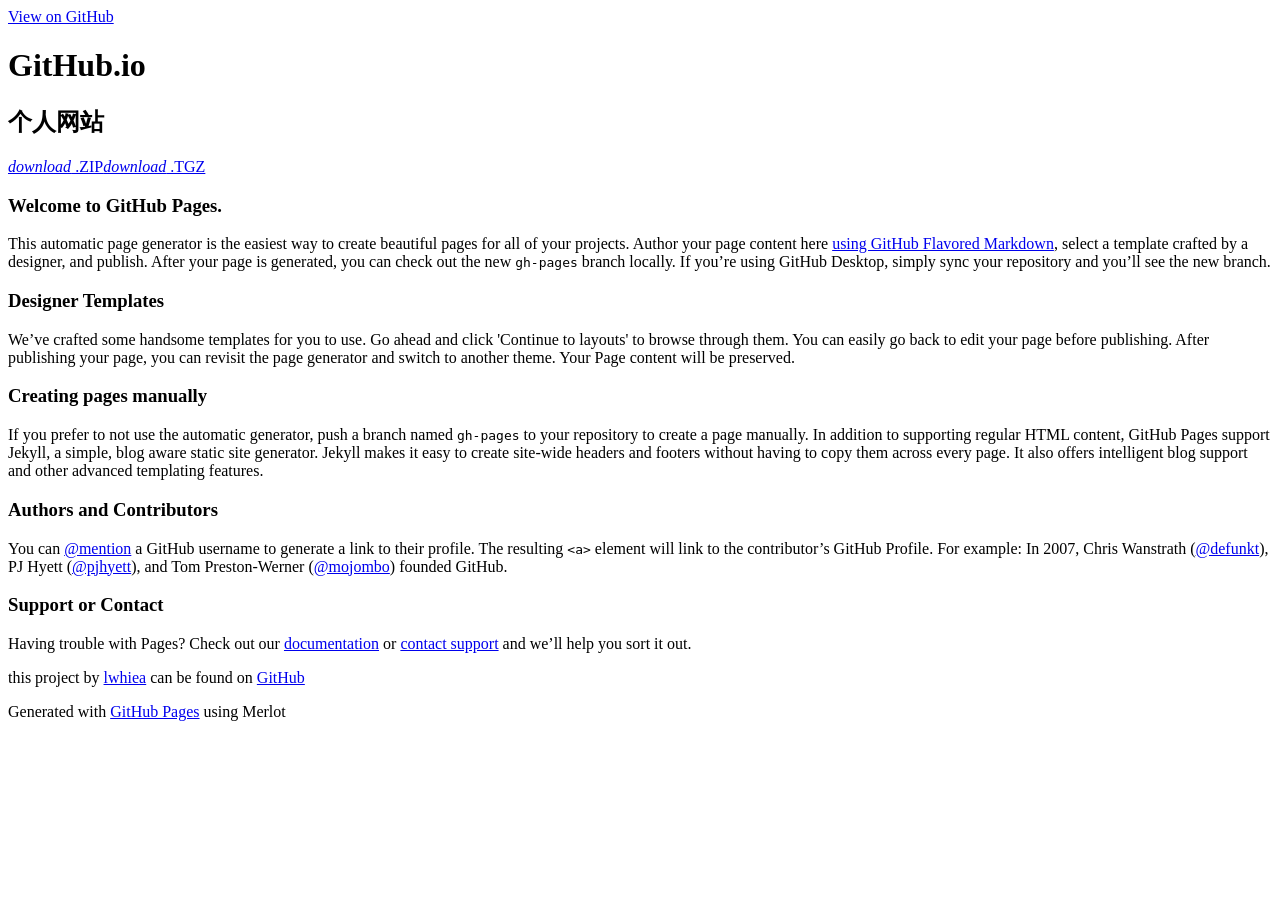
==== index.html @ a9cbf8e1 "Create gh-pages branch via GitHub" ====
<!DOCTYPE html>
<html>
  <head>
    <meta charset='utf-8'>
    <meta http-equiv="X-UA-Compatible" content="chrome=1">
    <meta name="viewport" content="width=640">

    <link rel="stylesheet" href="stylesheets/core.css" media="screen">
    <link rel="stylesheet" href="stylesheets/mobile.css" media="handheld, only screen and (max-device-width:640px)">
    <link rel="stylesheet" href="stylesheets/github-light.css">

    <script type="text/javascript" src="javascripts/modernizr.js"></script>
    <script type="text/javascript" src="https://ajax.googleapis.com/ajax/libs/jquery/1.7.1/jquery.min.js"></script>
    <script type="text/javascript" src="javascripts/headsmart.min.js"></script>
    <script type="text/javascript">
      $(document).ready(function () {
        $('#main_content').headsmart()
      })
    </script>
    <title>GitHub.io by lwhiea</title>
  </head>

  <body>
    <a id="forkme_banner" href="https://github.com/lwhiea/github.io">View on GitHub</a>
    <div class="shell">

      <header>
        <span class="ribbon-outer">
          <span class="ribbon-inner">
            <h1>GitHub.io</h1>
            <h2>个人网站</h2>
          </span>
          <span class="left-tail"></span>
          <span class="right-tail"></span>
        </span>
      </header>

      <section id="downloads">
        <span class="inner">
          <a href="https://github.com/lwhiea/github.io/zipball/master" class="zip"><em>download</em> .ZIP</a><a href="https://github.com/lwhiea/github.io/tarball/master" class="tgz"><em>download</em> .TGZ</a>
        </span>
      </section>


      <span class="banner-fix"></span>


      <section id="main_content">
        <h3>
<a id="welcome-to-github-pages" class="anchor" href="#welcome-to-github-pages" aria-hidden="true"><span aria-hidden="true" class="octicon octicon-link"></span></a>Welcome to GitHub Pages.</h3>

<p>This automatic page generator is the easiest way to create beautiful pages for all of your projects. Author your page content here <a href="https://guides.github.com/features/mastering-markdown/">using GitHub Flavored Markdown</a>, select a template crafted by a designer, and publish. After your page is generated, you can check out the new <code>gh-pages</code> branch locally. If you’re using GitHub Desktop, simply sync your repository and you’ll see the new branch.</p>

<h3>
<a id="designer-templates" class="anchor" href="#designer-templates" aria-hidden="true"><span aria-hidden="true" class="octicon octicon-link"></span></a>Designer Templates</h3>

<p>We’ve crafted some handsome templates for you to use. Go ahead and click 'Continue to layouts' to browse through them. You can easily go back to edit your page before publishing. After publishing your page, you can revisit the page generator and switch to another theme. Your Page content will be preserved.</p>

<h3>
<a id="creating-pages-manually" class="anchor" href="#creating-pages-manually" aria-hidden="true"><span aria-hidden="true" class="octicon octicon-link"></span></a>Creating pages manually</h3>

<p>If you prefer to not use the automatic generator, push a branch named <code>gh-pages</code> to your repository to create a page manually. In addition to supporting regular HTML content, GitHub Pages support Jekyll, a simple, blog aware static site generator. Jekyll makes it easy to create site-wide headers and footers without having to copy them across every page. It also offers intelligent blog support and other advanced templating features.</p>

<h3>
<a id="authors-and-contributors" class="anchor" href="#authors-and-contributors" aria-hidden="true"><span aria-hidden="true" class="octicon octicon-link"></span></a>Authors and Contributors</h3>

<p>You can <a href="https://help.github.com/articles/basic-writing-and-formatting-syntax/#mentioning-users-and-teams" class="user-mention">@mention</a> a GitHub username to generate a link to their profile. The resulting <code>&lt;a&gt;</code> element will link to the contributor’s GitHub Profile. For example: In 2007, Chris Wanstrath (<a href="https://github.com/defunkt" class="user-mention">@defunkt</a>), PJ Hyett (<a href="https://github.com/pjhyett" class="user-mention">@pjhyett</a>), and Tom Preston-Werner (<a href="https://github.com/mojombo" class="user-mention">@mojombo</a>) founded GitHub.</p>

<h3>
<a id="support-or-contact" class="anchor" href="#support-or-contact" aria-hidden="true"><span aria-hidden="true" class="octicon octicon-link"></span></a>Support or Contact</h3>

<p>Having trouble with Pages? Check out our <a href="https://help.github.com/pages">documentation</a> or <a href="https://github.com/contact">contact support</a> and we’ll help you sort it out.</p>
      </section>

      <footer>
        <span class="ribbon-outer">
          <span class="ribbon-inner">
            <p>this project by <a href="https://github.com/lwhiea">lwhiea</a> can be found on <a href="https://github.com/lwhiea/github.io">GitHub</a></p>
          </span>
          <span class="left-tail"></span>
          <span class="right-tail"></span>
        </span>
        <p>Generated with <a href="https://pages.github.com">GitHub Pages</a> using Merlot</p>
        <span class="octocat"></span>
      </footer>

    </div>

    
  </body>
</html>
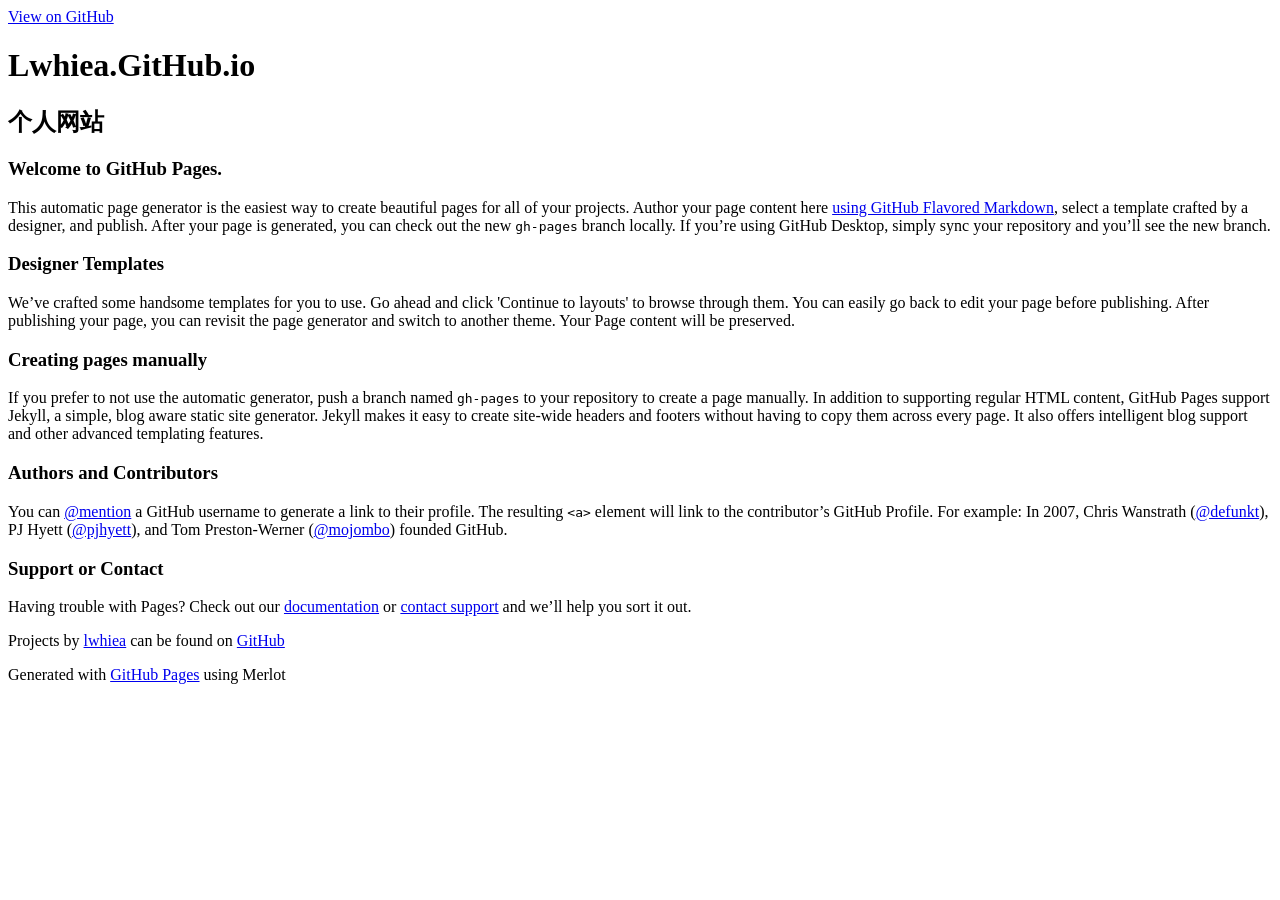
==== commit 49f2ff75: "Replace master branch with page content via GitHub" ====
--- a/index.html
+++ b/index.html
@@ -17,17 +17,17 @@
         $('#main_content').headsmart()
       })
     </script>
-    <title>GitHub.io by lwhiea</title>
+    <title>Lwhiea.GitHub.io by lwhiea</title>
   </head>
 
   <body>
-    <a id="forkme_banner" href="https://github.com/lwhiea/github.io">View on GitHub</a>
+    <a id="forkme_banner" href="https://github.com/lwhiea">View on GitHub</a>
     <div class="shell">
 
       <header>
         <span class="ribbon-outer">
           <span class="ribbon-inner">
-            <h1>GitHub.io</h1>
+            <h1>Lwhiea.GitHub.io</h1>
             <h2>个人网站</h2>
           </span>
           <span class="left-tail"></span>
@@ -35,11 +35,10 @@
         </span>
       </header>
 
-      <section id="downloads">
+      <div id="no-downloads">
         <span class="inner">
-          <a href="https://github.com/lwhiea/github.io/zipball/master" class="zip"><em>download</em> .ZIP</a><a href="https://github.com/lwhiea/github.io/tarball/master" class="tgz"><em>download</em> .TGZ</a>
         </span>
-      </section>
+      </div>
 
 
       <span class="banner-fix"></span>
@@ -75,7 +74,7 @@
       <footer>
         <span class="ribbon-outer">
           <span class="ribbon-inner">
-            <p>this project by <a href="https://github.com/lwhiea">lwhiea</a> can be found on <a href="https://github.com/lwhiea/github.io">GitHub</a></p>
+            <p>Projects by <a href="https://github.com/lwhiea">lwhiea</a> can be found on <a href="https://github.com/lwhiea">GitHub</a></p>
           </span>
           <span class="left-tail"></span>
           <span class="right-tail"></span>
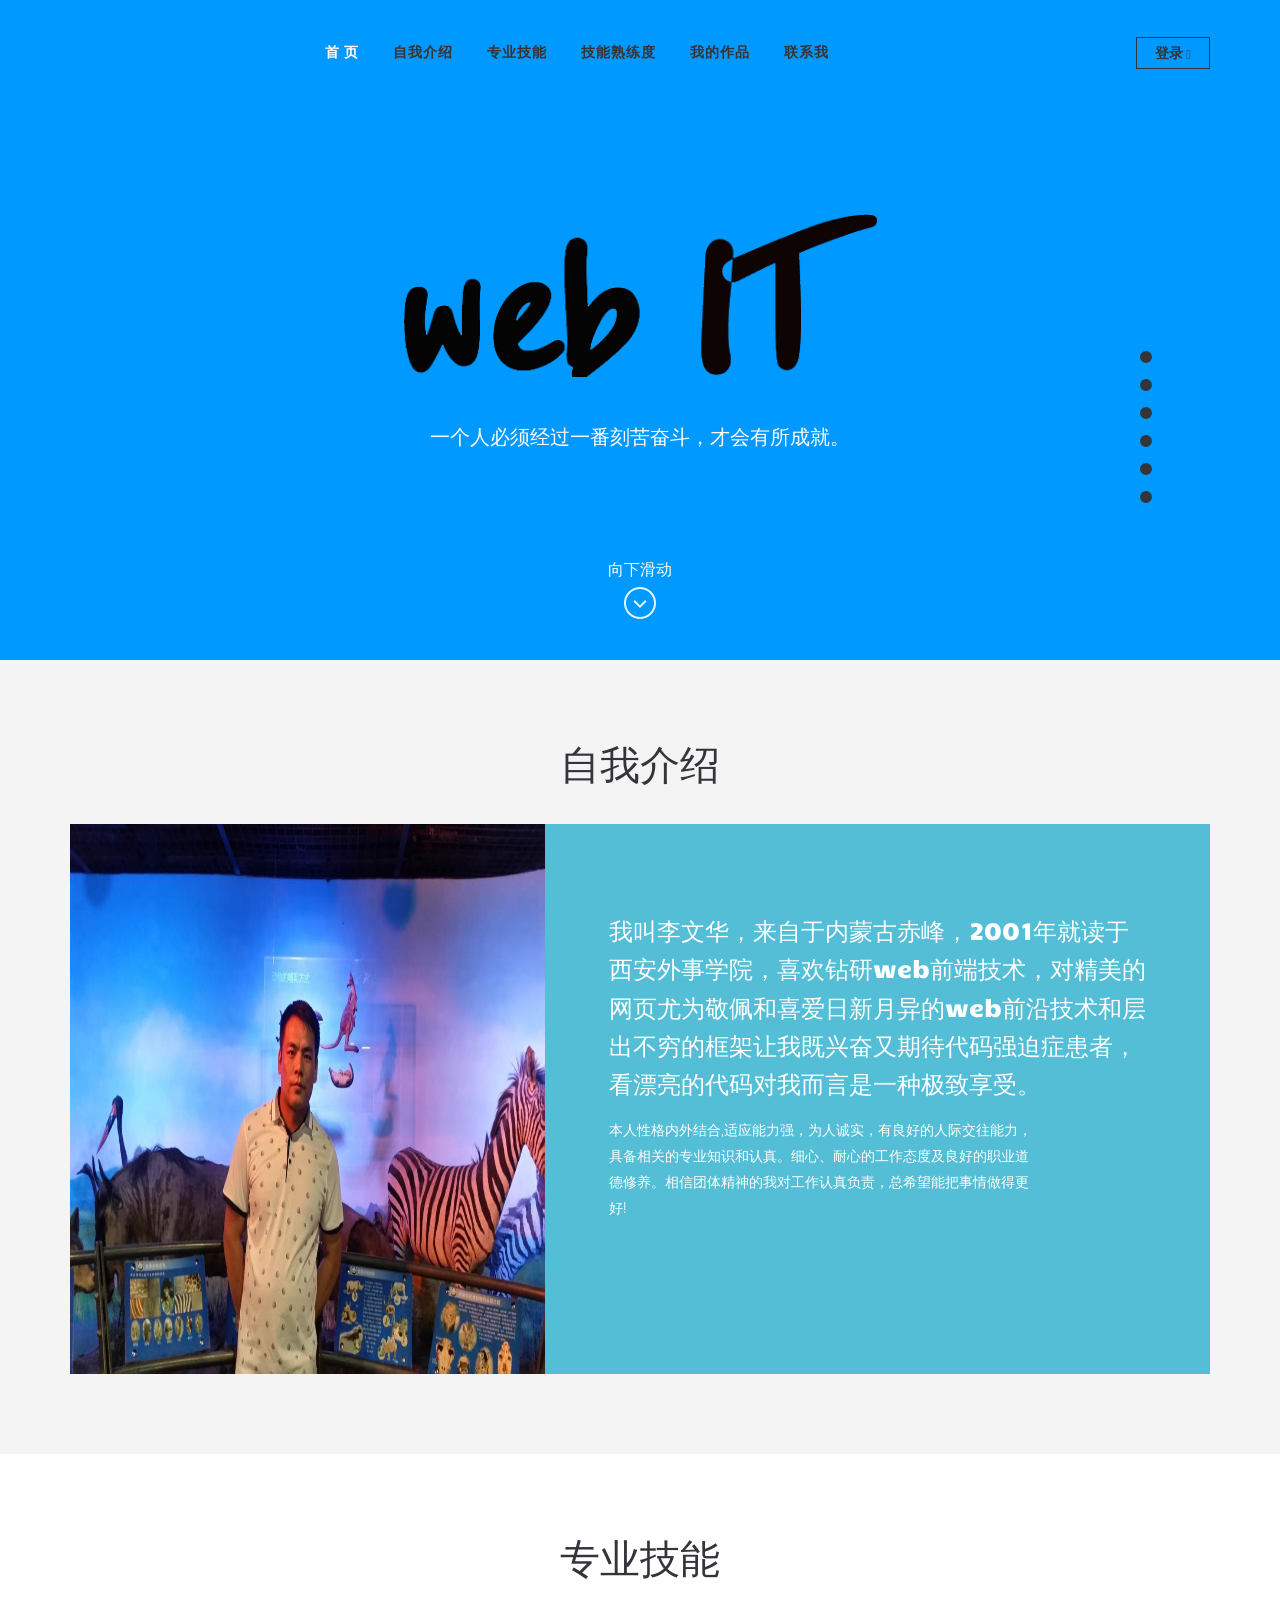
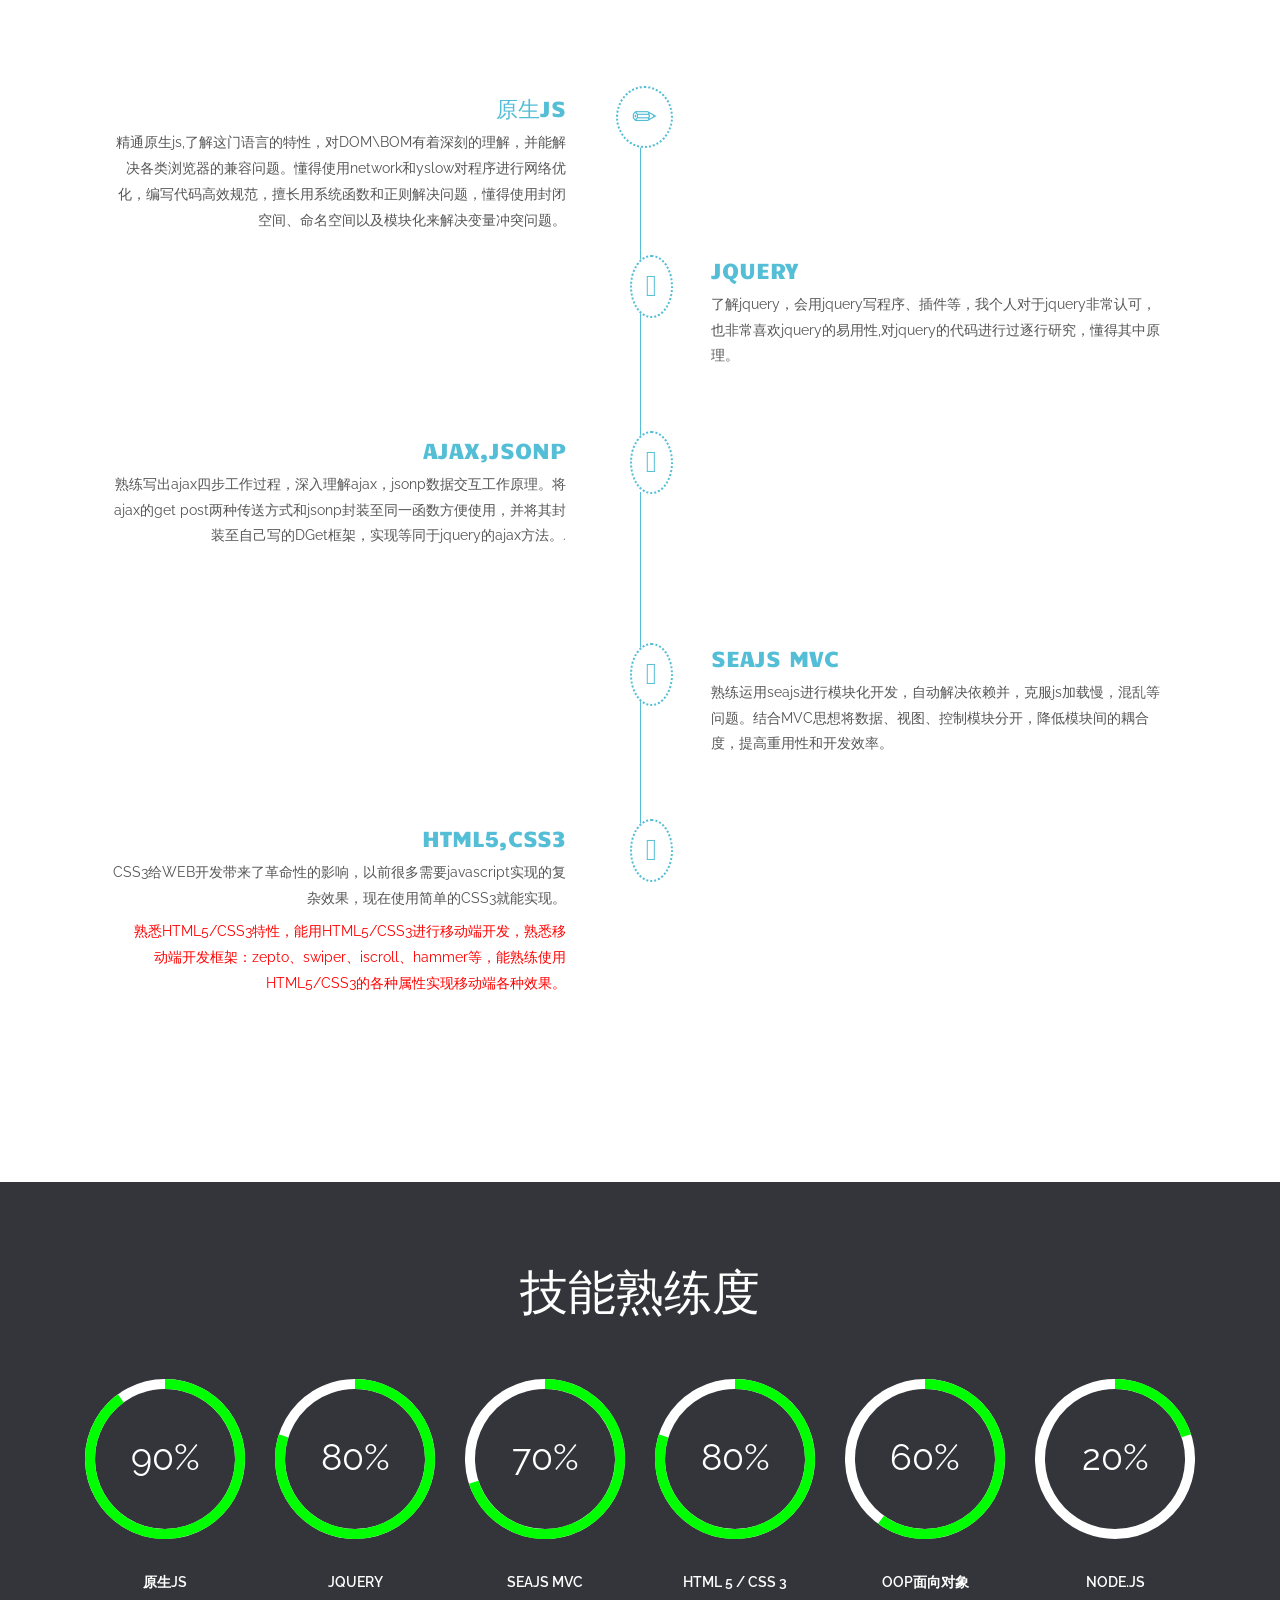
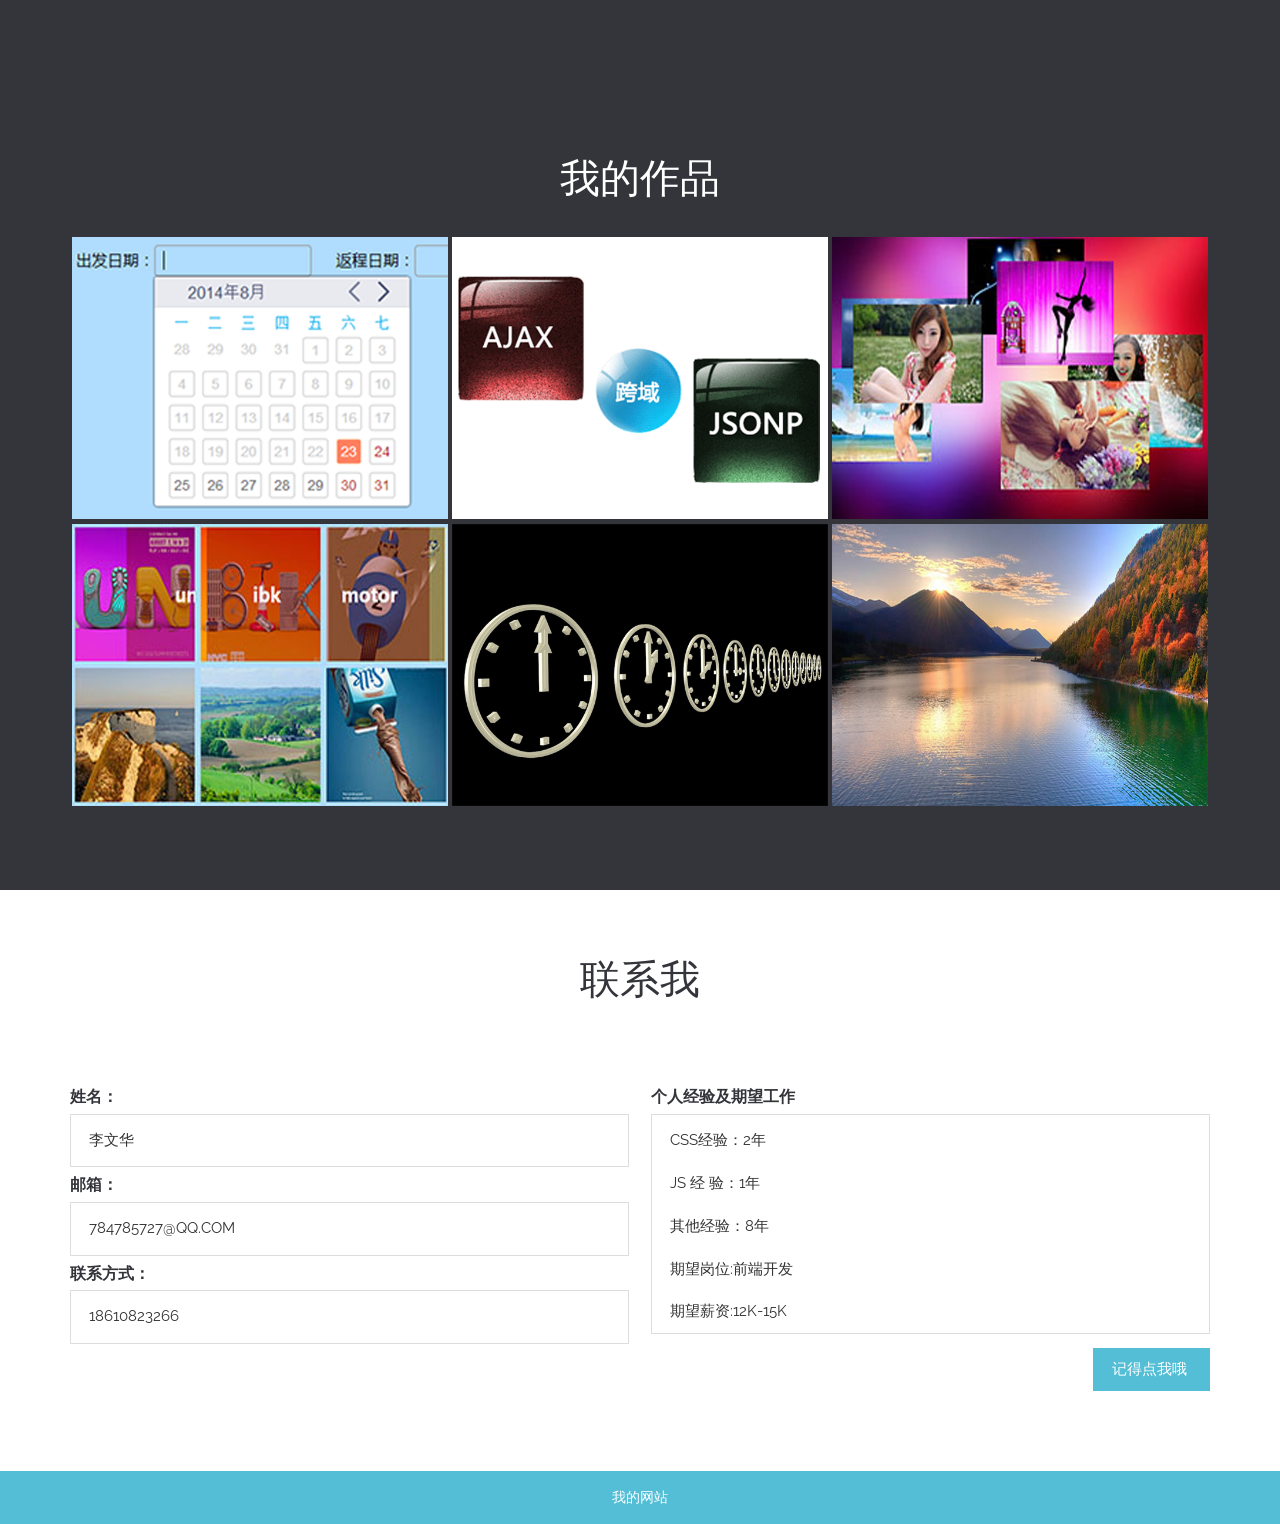
==== commit eac33911: "add ." ====
--- a/index.html
+++ b/index.html
@@ -1,90 +1,354 @@
-<!DOCTYPE html>
+<!DOCTYPE HTML>
 <html>
-  <head>
-    <meta charset='utf-8'>
-    <meta http-equiv="X-UA-Compatible" content="chrome=1">
-    <meta name="viewport" content="width=640">
-
-    <link rel="stylesheet" href="stylesheets/core.css" media="screen">
-    <link rel="stylesheet" href="stylesheets/mobile.css" media="handheld, only screen and (max-device-width:640px)">
-    <link rel="stylesheet" href="stylesheets/github-light.css">
-
-    <script type="text/javascript" src="javascripts/modernizr.js"></script>
-    <script type="text/javascript" src="https://ajax.googleapis.com/ajax/libs/jquery/1.7.1/jquery.min.js"></script>
-    <script type="text/javascript" src="javascripts/headsmart.min.js"></script>
-    <script type="text/javascript">
-      $(document).ready(function () {
-        $('#main_content').headsmart()
-      })
-    </script>
-    <title>Lwhiea.GitHub.io by lwhiea</title>
-  </head>
-
-  <body>
-    <a id="forkme_banner" href="https://github.com/lwhiea">View on GitHub</a>
-    <div class="shell">
-
-      <header>
-        <span class="ribbon-outer">
-          <span class="ribbon-inner">
-            <h1>Lwhiea.GitHub.io</h1>
-            <h2>个人网站</h2>
-          </span>
-          <span class="left-tail"></span>
-          <span class="right-tail"></span>
-        </span>
-      </header>
-
-      <div id="no-downloads">
-        <span class="inner">
-        </span>
-      </div>
-
-
-      <span class="banner-fix"></span>
-
-
-      <section id="main_content">
-        <h3>
-<a id="welcome-to-github-pages" class="anchor" href="#welcome-to-github-pages" aria-hidden="true"><span aria-hidden="true" class="octicon octicon-link"></span></a>Welcome to GitHub Pages.</h3>
-
-<p>This automatic page generator is the easiest way to create beautiful pages for all of your projects. Author your page content here <a href="https://guides.github.com/features/mastering-markdown/">using GitHub Flavored Markdown</a>, select a template crafted by a designer, and publish. After your page is generated, you can check out the new <code>gh-pages</code> branch locally. If you’re using GitHub Desktop, simply sync your repository and you’ll see the new branch.</p>
-
-<h3>
-<a id="designer-templates" class="anchor" href="#designer-templates" aria-hidden="true"><span aria-hidden="true" class="octicon octicon-link"></span></a>Designer Templates</h3>
-
-<p>We’ve crafted some handsome templates for you to use. Go ahead and click 'Continue to layouts' to browse through them. You can easily go back to edit your page before publishing. After publishing your page, you can revisit the page generator and switch to another theme. Your Page content will be preserved.</p>
-
-<h3>
-<a id="creating-pages-manually" class="anchor" href="#creating-pages-manually" aria-hidden="true"><span aria-hidden="true" class="octicon octicon-link"></span></a>Creating pages manually</h3>
-
-<p>If you prefer to not use the automatic generator, push a branch named <code>gh-pages</code> to your repository to create a page manually. In addition to supporting regular HTML content, GitHub Pages support Jekyll, a simple, blog aware static site generator. Jekyll makes it easy to create site-wide headers and footers without having to copy them across every page. It also offers intelligent blog support and other advanced templating features.</p>
-
-<h3>
-<a id="authors-and-contributors" class="anchor" href="#authors-and-contributors" aria-hidden="true"><span aria-hidden="true" class="octicon octicon-link"></span></a>Authors and Contributors</h3>
-
-<p>You can <a href="https://help.github.com/articles/basic-writing-and-formatting-syntax/#mentioning-users-and-teams" class="user-mention">@mention</a> a GitHub username to generate a link to their profile. The resulting <code>&lt;a&gt;</code> element will link to the contributor’s GitHub Profile. For example: In 2007, Chris Wanstrath (<a href="https://github.com/defunkt" class="user-mention">@defunkt</a>), PJ Hyett (<a href="https://github.com/pjhyett" class="user-mention">@pjhyett</a>), and Tom Preston-Werner (<a href="https://github.com/mojombo" class="user-mention">@mojombo</a>) founded GitHub.</p>
-
-<h3>
-<a id="support-or-contact" class="anchor" href="#support-or-contact" aria-hidden="true"><span aria-hidden="true" class="octicon octicon-link"></span></a>Support or Contact</h3>
-
-<p>Having trouble with Pages? Check out our <a href="https://help.github.com/pages">documentation</a> or <a href="https://github.com/contact">contact support</a> and we’ll help you sort it out.</p>
-      </section>
-
-      <footer>
-        <span class="ribbon-outer">
-          <span class="ribbon-inner">
-            <p>Projects by <a href="https://github.com/lwhiea">lwhiea</a> can be found on <a href="https://github.com/lwhiea">GitHub</a></p>
-          </span>
-          <span class="left-tail"></span>
-          <span class="right-tail"></span>
-        </span>
-        <p>Generated with <a href="https://pages.github.com">GitHub Pages</a> using Merlot</p>
-        <span class="octocat"></span>
-      </footer>
-
-    </div>
-
-    
-  </body>
-</html>
+<head>
+<title></title>
+<meta name="viewport" content="width=device-width, initial-scale=1">
+<meta http-equiv="Content-Type" content="text/html; charset=utf-8" />
+<meta name="keywords" content="Personale Responsive web template, Bootstrap Web Templates, Flat Web Templates, Andriod Compatible web template, 
+Smartphone Compatible web template, free webdesigns for Nokia, Samsung, LG, SonyErricsson, Motorola web design" />
+<script type="applijegleryion/x-javascript"> addEventListener("load", function() { setTimeout(hideURLbar, 0); }, false); function hideURLbar(){ window.scrollTo(0,1); } </script>
+<link href="css/bootstrap.css" rel='stylesheet' type='text/css' />
+<!-- Custom Theme files -->
+<link href="css/style.css" rel='stylesheet' type='text/css' />	
+<script src="js/jquery-1.11.1.min.js"></script>
+<!--webfonts-->
+<link href='http://fonts.googleapis.com/css?family=Candal|Raleway:500,600,400' rel='stylesheet' type='text/css'>
+<!--//webfonts-->
+<script type="text/javascript" src="js/move-top.js"></script>
+<script type="text/javascript" src="js/easing.js"></script>
+<!--/script-->
+<script type="text/javascript">
+	jQuery(document).ready(function($) {
+		$(".scroll").click(function(event){		
+			event.preventDefault();
+			$('html,body').animate({scrollTop:$(this.hash).offset().top},900);
+		});
+	});
+</script>
+</head>
+<body>
+<!--start-home-->
+			<ul class="side_nav">
+					<li><a class="active scroll" href="#home"></a></li>
+					<li><a class="scroll" href="#about"></a></li>
+					<li><a class="scroll" href="#experience"></a></li>
+					<li><a class="scroll" href="#skill"></a></li>
+					<li><a class="scroll" href="#port"></a></li>
+					<li><a class="scroll" href="#contact"></a></li>
+			</ul>
+		<div class="banner" id="home">
+			<div class="header-top">
+				<div class="container">	
+					<!--top-nav-->
+					<span class="menu"> </span>
+					<div class="top-menu">
+						<nav>
+							<ul class="cl-effect-16">
+								<li><a class="active scroll" href="#home" data-hover="首 页">首 页</a></li>
+								<li><a class="scroll" href="#about" data-hover="自我介绍">自我介绍</a></li>
+								<li><a class="scroll" href="#experience" data-hover="专业技能">专业技能</a></li>
+								<li><a class="scroll" href="#skill" data-hover="技能熟练度">技能熟练度</a></li>
+								<li><a class="scroll" href="#port" data-hover="我的作品">我的作品</a></li>
+								<li><a class="scroll" href="#contact" data-hover="联系我">联系我</a></li>
+								<div class="clearfix"></div>
+							</ul>
+						</nav>		
+					</div>
+					<div class="login-pop">
+						<div id="loginpop"><a href="#" id="loginButton"><span>登录 <i class="arrow glyphicon glyphicon-chevron-right"></i></span></a>
+								<div id="loginBox">                
+									<form id="loginForm">
+											<fieldset id="body">
+												<fieldset>
+													  <label for="email">邮箱</label>
+													  <input type="text" name="email" id="email">
+												</fieldset>
+												<fieldset>
+														<label for="password">密码</label>
+														<input type="password" name="password" id="password">
+												 </fieldset>
+												<input type="submit" id="login" value="登录">
+												<label for="checkbox"><input type="checkbox" id="checkbox"> <i>记住密码</i></label>
+											</fieldset>
+										<span><a href="#">忘记你的密码了吗？</a></span>
+								 </form>
+							</div>
+					    </div>
+					</div><script src="js/menu_jquery.js"></script>
+
+				<!-- script-for-menu -->
+								<script>
+									$("span.menu").click(function(){
+										$(".top-menu ul").slideToggle("slow" , function(){
+										});
+									});
+								</script>
+								<!-- script-for-menu -->
+
+				 <div class="clearfix"></div>
+			<!-- script-for-menu -->
+		    </div>
+		  </div>
+		<!--banner-->	
+		<div class="container">	
+		      <!-- script-for-menu -->	  	 
+				  <div class="banner-info">	
+						 <div class="logo">
+							  <a href="index.html"><h1><img src="images/logoa.png"></h1></a>
+						  </div>
+						<p class="fonts">  一个人必须经过一番刻苦奋斗，才会有所成就。</p>
+						<div class="scroll-down">
+						 <h4>向下滑动</h4>
+							<a class="downarrow scroll" href="#about"><span></span></a>
+						</div>
+				  </div>
+			</div>
+		</div>
+	<!--about-->
+	<div class="about" id="about">
+	   <div class="container">
+	   <h3 class="tittle">自我介绍</h3>
+	      <div class="col-md-5 ab-grid pic">
+		  <img src="images/my1.jpg" alt=" " title="ab">
+		  </div>
+		  <div class="col-md-7 ab-grid text">
+          <br>
+		    <h4>我叫李文华，来自于内蒙古赤峰，2001年就读于西安外事学院，喜欢钻研web前端技术，对精美的网页尤为敬佩和喜爱日新月异的web前沿技术和层出不穷的框架让我既兴奋又期待代码强迫症患者，看漂亮的代码对我而言是一种极致享受。</h4>
+            
+			<p>本人性格内外结合,适应能力强，为人诚实，有良好的人际交往能力，具备相关的专业知识和认真。细心、耐心的工作态度及良好的职业道德修养。相信团体精神的我对工作认真负责，总希望能把事情做得更好!</p>
+			
+		  </div>
+		  <div class="clearfix"> </div>
+	   </div>
+    </div>	   
+	<!--//about-->
+	<!--experience-starts-->
+	<div class="experience" id="experience">
+		<div class="container">
+				<h3 class="tittle four">专业技能</h3>
+				<div class="experience-main">
+					<span class="devide-line"></span>
+					<div class="experience-left">
+						<span class="glyphicon glyphicon-pencil" aria-hidden="true" ></span>
+						<h4>原生JS</h4>
+						<p>精通原生js,了解这门语言的特性，对DOM\BOM有着深刻的理解，并能解决各类浏览器的兼容问题。懂得使用network和yslow对程序进行网络优化，编写代码高效规范，擅长用系统函数和正则解决问题，懂得使用封闭空间、命名空间以及模块化来解决变量冲突问题。</p>
+					</div>
+					<div class="experience-left-snd">
+						<span class="glyphicon glyphicon-briefcase" aria-hidden="true"></span>
+					</div>
+					<div class="experience-right-snd">
+						<h4>JQUERY</h4>
+						<p>了解jquery，会用jquery写程序、插件等，我个人对于jquery非常认可，也非常喜欢jquery的易用性,对jquery的代码进行过逐行研究，懂得其中原理。</p>
+					</div>
+					<div class="experience-left-trd">
+						<span class="glyphicon glyphicon-gift" aria-hidden="true"></span>
+						<h4>AJAX,JSONP</h4>
+						<p>熟练写出ajax四步工作过程，深入理解ajax，jsonp数据交互工作原理。将ajax的get post两种传送方式和jsonp封装至同一函数方便使用，并将其封装至自己写的DGet框架，实现等同于jquery的ajax方法。.</p>
+					</div>
+					<div class="clearfix"> </div>
+				</div>
+				
+		</div>
+	</div>
+	<div class="experience experience1">
+		<div class="container">
+				<div class="experience-main">
+					<span class="devide-line"></span>
+				
+					<div class="experience-left-snd">
+						<span class="glyphicon glyphicon-search" aria-hidden="true"></span>
+					</div>
+					<div class="experience-right-snd">
+						<h4>Seajs MVC</h4>
+						<p>熟练运用seajs进行模块化开发，自动解决依赖并，克服js加载慢，混乱等问题。结合MVC思想将数据、视图、控制模块分开，降低模块间的耦合度，提高重用性和开发效率。</p>
+					</div>
+					<div class="experience-left-trd">
+						<span class="glyphicon glyphicon-magnet" aria-hidden="true"></span>
+						<h4>HTML5,CSS3</h4>
+						<p>CSS3给WEB开发带来了革命性的影响，以前很多需要javascript实现的复杂效果，现在使用简单的CSS3就能实现。
+</p><p style="color:red">　熟悉HTML5/CSS3特性，能用HTML5/CSS3进行移动端开发，熟悉移动端开发框架：zepto、swiper、iscroll、hammer等，能熟练使用HTML5/CSS3的各种属性实现移动端各种效果。
+</p>
+					</div>
+					<div class="clearfix"> </div>
+				</div>
+				
+		</div>
+	</div>
+	
+	<!--experience-end-->
+
+<!--my-skill-->
+  <div class="my-skills text-center" id="skill">
+	<div class="container">
+		<h3 class="tittle">技能熟练度</h3>
+		<div class="skill-grids">
+					<div class="col-md-2 skills-grid text-center">
+						<div class="circle" id="circles-1"></div>
+						<p>原生JS</p>
+					</div>
+					<div class="col-md-2 skills-grid text-center">
+						<div class="circle" id="circles-2"></div>
+						<p>JQUERY</p>
+					</div>
+					<div class="col-md-2 skills-grid text-center">
+						<div class="circle" id="circles-3"></div>
+						<p>Seajs MVC</p>
+					</div>
+					<div class="col-md-2 skills-grid text-center">
+						<div class="circle" id="circles-4"></div>
+						<p>Html 5 / CSS 3</p>
+					</div>
+					<div class="col-md-2 skills-grid text-center">
+						<div class="circle" id="circles-5"></div>
+						<p>oop面向对象</p>
+					</div>
+					<div class="col-md-2 skills-grid text-center">
+						<div class="circle" id="circles-6"></div>
+						<p> node.js</p>
+					</div>
+					<div class="clearfix"> </div>
+				 <script type="text/javascript" src="js/circles.js"></script>
+					         <script>
+								var colors = [
+										['#ffffff','#0F0'], ['#ffffff','#0F0'],['#ffffff','#0F0'],['#ffffff','#0F0'],['#ffffff','#0F0'],['#ffffff','#0F0']
+									];
+									
+								var percentages=[90,80,70,80,60,20];
+								for (var i = 1; i <=6; i++) {
+									var child = document.getElementById('circles-' + i);
+										
+									Circles.create({
+										id:child.id,
+										percentage: percentages[i-1],
+										radius:     80,
+										width:      10,
+										number:   	percentages[i-1] / 1,
+										text:       '%',
+										colors:     colors[i - 1]
+									});
+								}
+						
+				</script>
+		</div>
+	</div>	
+</div>
+<!--//my-skill-->
+	<div class="gallery" id="port">
+		<div class="container">
+			<h3 class="tittle port">我的作品</h3>
+		   <div class="gallery-bottom">
+					<div class="col-md-4 bottom-gallery">
+						<a href="calendar.html"  rel="title" class="b-link-stripe b-animate-go  thickbox">
+						<img class="img-responsive" src="images/show1.png"/>
+						<div class="b-wrapper">
+						<h3 class="b-animate b-from-left    b-delay03 " style=" line-height:200px; color:#000;">日历组件 </h3>
+						</div>
+	                    </a>
+					</div>
+					<div class="col-md-4 bottom-gallery">
+						<a href="baidu_test.html" rel="title" class="b-link-stripe b-animate-go  thickbox">
+						<img class="img-responsive" src="images/show5.png" />
+						<div class="b-wrapper">
+						  <h3 class="b-animate b-from-left    b-delay03 " style=" line-height:200px; color:#000;">JSONP交互</h3>
+						</div>
+	                      </a>
+					</div>
+					<div class="col-md-4 bottom-gallery">
+						<a href="pztest.html" rel="title" class="b-link-stripe b-animate-go  thickbox">
+						<img class="img-responsive" src="images/show6.png" />
+						<div class="b-wrapper">
+						  <h3 class="b-animate b-from-left    b-delay03 " style=" line-height:200px; color:#000;">碰撞检测</h3>
+						</div>
+	                      </a>
+					</div>
+					<div class="col-md-4 bottom-gallery">
+						<a href="hoverdir.html" rel="title" class="b-link-stripe b-animate-go  thickbox">
+						<img class="img-responsive" src="images/show2.png" />
+						<div class="b-wrapper">
+						  <h3 class="b-animate b-from-left    b-delay03 " style=" line-height:200px; color:#000;">鼠标跟随DIV </h3>
+						</div>
+	                      </a>
+					</div>
+					<div class="col-md-4 bottom-gallery">
+						<a href="css3clock.html" rel="title" class="b-link-stripe b-animate-go  thickbox">
+						<img class="img-responsive" src="images/show4.png" />
+						<div class="b-wrapper">
+						  <h3 class="b-animate b-from-left    b-delay03 " style=" line-height:200px; color:#000;">CSS3时钟 </h3>
+						</div>
+	                      </a>
+					</div>
+					<div class="col-md-4 bottom-gallery">
+						<a href="3drotate.html" rel="title" class="b-link-stripe b-animate-go  thickbox">
+						<img class="img-responsive" src="images/show3.png" />
+						<div class="b-wrapper">
+						  <h3 class="b-animate b-from-left    b-delay03 " style=" line-height:200px; color:#000;">图片翻转</h3>
+						</div>
+	                      </a>
+					</div>
+					<div class="clearfix"> </div>
+			</div>
+			
+		</div>
+	</div>
+		
+
+<!--//portfolio-->
+
+ <!--start-contact-->
+	 <div class="contact_desc" id="contact">
+		        <div class="container">
+		        	<h3 class="tittle">联系我</h3>
+			         <div class="contact-form">
+				  	   <form class="left_form">
+					    	<div>
+						    	<span><label>姓名：</label></span>
+						    	<span><input name="userName" type="text" class="textbox" value="李文华"> </span>
+						    </div>
+						    <div>
+						    	<span><label>邮箱：</label></span>
+						    	<span><input name="userEmail" type="text" class="textbox" value="784785727@qq.com"></span>
+						    </div>
+						    <div>
+						     	<span><label>联系方式：</label></span>
+						    	<span><input name="userPhone" type="text" class="textbox" value="18610823266"></span>
+						    </div>
+					    </form>
+					    <form class="right_form">
+					        <div>					    	
+						    	<span><label>个人经验及期望工作</label></span>
+						    	<span><textarea name="userMsg" id="questionBankName"> </textarea></span>
+						    </div>
+						   <div>
+						   		<input type="button" value="记得点我哦 " />
+						  </div>
+					    </form>
+					    <div class="clearfix"></div>
+				  </div>
+				  </div>
+			</div>
+
+
+<script>
+	var textobj=document.getElementById('questionBankName');
+		textobj.innerHTML='css经验：2年 \n\njs 经 验：1年 \n\n其他经验：8年 \n \n期望岗位:前端开发 \n\n期望薪资:12k-15k\n\n期望工作地点:北京(地区不限)\n'
+							
+</script>
+
+
+
+	<!--footer-->
+	<div class="copy">
+		<p><a href="index.html">我的网站</a> </p>
+	</div>
+							<!--start-smoth-scrolling-->
+						<script type="text/javascript">
+									$(document).ready(function() {
+									
+										$().UItoTop({ easingType: 'easeOutQuart' });
+										
+									});
+								</script>
+		<a href="#home" id="toTop" class="scroll" style="display: block;"> <span id="toTopHover" style="opacity: 1;"> </span></a>
+
+</body>
+</html>
--- a/css/style.css
+++ b/css/style.css
@@ -0,0 +1,2021 @@
+/*--
+Author: W3layouts
+Author URL: http://w3layouts.com
+License: Creative Commons Attribution 3.0 Unported
+License URL: http://creativecommons.org/licenses/by/3.0/
+--*/
+html, body{
+	font-family: 'Raleway', sans-serif;
+	font-size: 100%;
+	background: #FFf;
+	
+}
+body a {
+	transition:0.5s all;
+	-webkit-transition:0.5s all;
+	-moz-transition:0.5s all;
+	-o-transition:0.5s all;
+	-ms-transition:0.5s all;
+}
+a:hover{
+ text-decoration:none;
+}
+input[type="button"],input[type="submit"],li.parallelogram{
+	transition:0.5s all;
+	-webkit-transition:0.5s all;
+	-moz-transition:0.5s all;
+	-o-transition:0.5s all;
+	-ms-transition:0.5s all;
+}
+h1,h2,h3,h4,h5,h6{
+	margin:0;
+ font-family: 'Candal', sans-serif;
+}	
+p{
+	margin:0;
+}
+ul{
+	margin:0;
+	padding:0;
+}
+label{
+	margin:0;
+}
+/*--start-header--*/
+.header-top {
+  padding: 2em 0em 0 0;
+}
+ .logo {
+  text-align: center;
+}
+.logo  a h1{
+  font-size:9em;
+  font-weight: 400;
+  color:#34353a;
+ font-family: 'Candal', sans-serif;
+}
+.logo  a h1:hover{
+ text-decoration:none;
+}
+.logo a h1 span {
+  color:#b42b36;
+}
+ul.side_nav{
+  position: fixed;
+  right: 10%;
+  top: 39%;
+  z-index: 1;
+}
+ul.side_nav li{
+display:block;
+}
+ul.side_nav li a{
+	width:12px;
+	height:12px;
+	background:#34353a;
+	border:2px solid#34353a;
+	border-radius:50%;
+	-o-border-radius: 50%;
+	-moz-border-radius: 50%;
+	-webkit-border-radius: 50%;
+	display:block;
+	margin-bottom:1em;
+}
+ul.side_nav li a:hover{
+	background:#53bed6;
+	border:2px solid#53bed6;
+}
+/*--slider--*/
+.top-menu {
+  float: left;
+  margin: 0.8% auto 0;
+ width: 89%;
+  text-align: center;
+}
+.top-menu ul{
+	padding:0;
+}
+.top-menu ul li{
+	display: inline-block;
+	margin: 0 15px;
+	color: #fff;
+	font-weight: 900;
+	vertical-align: top;
+}
+nav a {
+	position: relative;
+	display: inline-block;
+	outline: none;
+	color: #fff;
+	text-decoration: none;
+	text-transform: uppercase;
+	letter-spacing: 1px;
+	font-weight: 400;
+	text-shadow: 0 0 1px rgba(255,255,255,0.3);
+	font-size: 1em;
+}
+nav a:hover,
+nav a:focus {
+	outline: none;
+}
+/* Effect 16: fall down */
+.cl-effect-16 a {
+	color: #6f8686;
+	text-shadow: 0 0 1px rgba(111,134,134,0.3);
+}
+.cl-effect-16 a::before {
+	  color: #fff;
+	content: attr(data-hover);
+	position: absolute;
+	opacity: 0;
+	text-shadow: 0 0 1px rgba(255,255,255,0.3);
+	-webkit-transform: scale(1.1) translateX(10px) translateY(-10px) rotate(4deg);
+	-moz-transform: scale(1.1) translateX(10px) translateY(-10px) rotate(4deg);
+	transform: scale(1.1) translateX(10px) translateY(-10px) rotate(4deg);
+	-webkit-transition: -webkit-transform 0.3s, opacity 0.3s;
+	-moz-transition: -moz-transform 0.3s, opacity 0.3s;
+	transition: transform 0.3s, opacity 0.3s;
+	pointer-events: none;
+}
+
+.cl-effect-16 a:hover::before,
+.cl-effect-16 a:focus::before {
+	-webkit-transform: scale(1) translateX(0px) translateY(0px) rotate(0deg);
+	-moz-transform: scale(1) translateX(0px) translateY(0px) rotate(0deg);
+	transform: scale(1) translateX(0px) translateY(0px) rotate(0deg);
+	opacity: 1;
+}
+.top-menu ul li a{
+   text-decoration: none;
+  color: #34353a;
+  font-size: 0.9em;
+  font-weight: 600;
+  text-transform: uppercase;
+  padding: 0;
+  margin: 0 auto;
+}
+.top-menu ul li a:hover,.top-menu ul li a.active{
+	  color: #fff;
+}
+
+/*--login-pop--*/
+#loginpop {
+	position: relative;
+    float: right;
+	  margin-top: 0.3em;
+}
+i.arrow {
+    font-size: 0.9em;
+  color: #34353a;
+  vertical-align: baseline;
+  transition:0.5s all;
+	-webkit-transition:0.5s all;
+	-moz-transition:0.5s all;
+	-o-transition:0.5s all;
+	-ms-transition:0.5s all;
+  }
+#loginpop a span:hover i.arrow{
+  color:#fff;
+  }
+#loginpop a{
+	text-decoration:none;
+}
+#loginpop a span{
+   display: block;
+  color: #34353a;
+  background: none;
+  padding: 5px 18px;
+  font-size: 0.9em;
+  border: 1px solid #34353a;
+  transition: 0.5s all;
+  -webkit-transition: 0.5s all;
+  -moz-transition: 0.5s all;
+  -o-transition: 0.5s all;
+  -ms-transition: 0.5s all;
+  font-weight: 600;
+  text-transform: uppercase;
+  }
+ #loginpop a span:hover{
+	background:#53bed6;
+	 border: 1px solid #53bed6;
+	 color:#fff;
+ }
+/* Login Button */
+#loginButton { 
+    display:inline-block;  
+    position:relative;
+    z-index:30;
+    cursor:pointer;
+}
+/* Login Box */
+#loginBox {
+    position:absolute;
+	top:45px;
+	right:27px;
+    display:none;
+    z-index:29;
+}
+#loginForm:after {
+	  content: '';
+	  position: absolute;
+	  right: 25px;
+	 top: -12px;
+	  border-left: 10px solid rgba(0, 0, 0, 0);
+	  border-right: 10px solid rgba(0, 0, 0, 0);
+	  border-bottom: 13px solid #FFFFFF;
+}
+/* Login Form */
+#loginForm {
+	  width: 300px;
+  background: #fff;
+  border: 1px solid #d6d6d6;
+  height: 251px;
+}
+#loginForm fieldset {
+    margin:0 0 15px 0;
+    display:block;
+    border:0;
+    padding:0;
+}
+fieldset#body {
+    border-radius:3px;
+    -webkit-border-radius:3px;
+    -moz-border-radius:3px;
+    -o-border-radius:3px;
+    padding:15px 15px;
+    margin:0;
+}
+#loginForm #checkbox {
+    width:auto;
+    margin:3px 6px 0 0;
+    float:left;
+    padding:0;
+    border:0;
+}
+#body label {
+   color:#34353a;
+    margin:10px 0 0 0;
+    display:block;
+    float:left;
+    font-size:0.8725em;
+    font-weight: 400;
+}
+#loginForm #body fieldset label{
+    display:block;
+    float:none;
+    margin:0 0 6px 0;
+}
+#loginForm #login {
+  width: auto;
+  float: left;
+  background:#53bed6;
+  color: #fff;
+  font-size: 0.8725em;
+  padding: 7px 20px;
+  border: none;
+  margin: 0 12px 0 0;
+  cursor: pointer;
+  transition: all .5s;
+  -webkit-transition: all .5s;
+  -moz-transition: all .5s;
+  -o-transition: all .5s;
+  outline:none;
+  text-transform: uppercase;
+  
+}
+#loginForm #login:hover{
+     background:#F6608A;
+}
+#loginForm input {
+   width: 100%;
+  border: 1px solid #DADADA;
+  color: #222;
+  background: #FFF;
+  padding: 6px;
+  font-size: 0.8125em;
+  -webkit-apperance: none;
+  outline: none
+}
+#body label i {
+  color: #000;
+  font-size: 1em;
+  font-style: normal;
+}
+#loginForm span a {
+  color:#34353a;
+  font-size: 0.85em;
+  font-weight: 400;
+  background: none;
+  border: none;
+  box-shadow: none;
+  padding: 0 16px;
+}
+/*--nav-responsive--*/
+@media only screen and (max-width :800px) {
+	span.menu {
+	   width: 35px;
+  height: 35px;
+  background: url(../images/nav.png)no-repeat 0px 0px;
+  display: inline-block;
+  float: left;
+  cursor: pointer;
+  margin: 0px 0px;
+	}
+	.top-menu {
+		float: none;
+		margin-top: 0em;
+	}
+	.top-menu  ul{
+		display:none;
+	}
+	.top-menu  ul li {
+		  display: block;
+		  margin-right: 0;
+		  margin: 6px 0;
+	}
+	.top-menu  span.menu{
+		display:block;
+	}
+	.top-menu  ul{
+	  margin: 53px 0;
+	  padding: 2% 0;
+	  z-index: 999;
+	  position: absolute;
+	    width: 93.5%;
+	  background:#53bed6;
+	  text-align: center;
+	  margin-left: -2.3em;
+	}
+	.top-menu li a {
+	  padding: 0.5em;
+	  font-weight: 400;
+	  font-size:0.9em;
+	  }
+	.logo {
+		margin-top: 0.7em;
+	}
+	.top-menu ul li a {
+	  font-size: 0.9em;
+	  padding: 6px 0;
+	}
+}
+/*--start-banner--*/
+.banner {
+  background: #f6608a;
+  min-height: 730px;
+}
+.banner-info {
+  margin-top: 10em;
+}
+.banner-info p {
+   font-size: 0.9em;
+  font-weight: 400;
+  color: #fff;
+  line-height: 2em;
+  width: 80%;
+  margin: 1% auto 0;
+  text-align: center;
+}
+.scroll-down h4{
+  color: #fff;
+  font-weight: 400;
+  font-size: 1em;
+  margin-bottom: 10px;
+}
+.scroll-down a span{
+background:url(../images/down.png) no-repeat 0px 0px;
+height:32px;
+width:32px;
+display:inline-block;
+}
+.scroll-down {
+  margin: 6% auto 0;
+  text-align: center;
+}
+/*--about--*/
+#about {
+  background: #F4F4F4;
+  padding: 5em 0;
+}
+h3.tittle {
+   font-size: 2.5em;
+  font-weight: 400;
+  color: #34353a;
+  font-family: 'Candal', sans-serif;text-align:center;
+  margin-bottom:1em;
+}
+.ab-grid {
+  padding:0;
+}
+.pic img {
+  width:100%;
+}
+.text {
+  background-color: #53bed6;
+  min-height: 550px;
+  padding: 4em;
+}
+.ab-grid.text h4 {
+  font-size: 1.5em;
+  line-height: 1.6em;
+  color: #fff;
+}
+.ab-grid.text p{
+  font-size:0.9em;
+  line-height: 1.8em;
+  color: #fff;
+  width: 80%;
+  margin: 1em 0;
+}
+/*--experience-starts--*/
+.experience {
+  padding-top: 5em;
+  min-height: 856px;
+   background-color: #fff;
+}
+.experience1{ margin-top: -24em;}
+.experience-top{
+	text-align:center;
+}
+.experience-main{
+	position:relative;
+	text-align:center;
+}
+span.devide-line {
+	width: 1px;
+	height: 360px;
+	position: absolute;
+	top: 5.4em;
+	display: initial;
+	background: #53bed6;
+	left: 50%;
+}
+.experience-left h4, .experience-left-trd h4,.experience-right-snd h4 {
+  font-size: 1.4em;
+  color: #53bed6;
+  margin: 0px;
+  text-transform: uppercase;
+}
+.experience-left h5, .experience-left-trd h5,.experience-right-snd h5 {
+   font-size: 0.9em;
+  color: #34353a;
+  margin: 14px 0;
+}
+.experience-left p, .experience-left-trd p,.experience-right-snd p {
+  font-size: 0.9em;
+  color: #555;
+  margin-top: 8px;
+  line-height: 1.8em;
+}
+.experience-left, .experience-left-snd, .experience-left-trd {
+	width: 40%;
+	position: absolute;
+	left: 3.55%;
+	text-align: right;
+}
+.experience-left {
+	top: 1em;
+}
+.experience-left-snd{
+	top:12.35em;
+}
+.experience-left-trd {
+	top: 22.35em;
+}
+.experience-left span, .experience-left-snd span, .experience-left-trd span {
+   color: #53bed6;
+  font-size: 1.9em;
+  position: relative;
+  right: -3.5em;
+  padding: 14px;
+  border: 2px dotted #53bed6;
+  border-radius: 50%;
+  -o-border-radius: 50%;
+  -webkit-border-radius: 50%;
+  -moz-border-radius: 50%;
+  -ms-border-radius: 50%;
+  text-align: center;
+   background-color: #fff;
+  margin: 0 !important;
+}
+.experience-left span {
+	top: 1.7em;
+}
+.experience-left-snd span{
+	top: 1.3em;
+}
+.experience-left-trd span {
+	top: 1.83em;
+}
+.experience-right-snd {
+	width: 40%;
+	position: absolute;
+	left: 56.2%;
+	text-align: left;
+}
+.experience-right-snd {
+	top: 15em;
+}
+/*--experience-end--*/
+/*--my skill--*/
+.my-skills{
+	background:#34353a;
+    padding: 5em 0;
+}
+.my-skills h3{
+  margin: 0;
+  color: #ffffff;
+  font-size: 3em;
+  font-weight: 400;
+}
+.skill-grids{
+    margin-top: 4em;
+}
+.skills-grid p{
+	margin:20px 0 0 0;
+	color:#ffffff;
+	font-size: 0.9em;
+	font-weight:600;
+	text-transform:uppercase;
+}
+.circle{
+color:#ffffff;
+font-size:36px;
+}
+span.circles-number {
+  font-size: 36px;
+}
+span.circles-text {
+  font-size: 36px;
+}
+.circles-text-wrp {
+  line-height: 142px !important;
+}
+/*--//my skill--*/
+/*-- projects --*/
+.projects{
+	background:#53bed6;
+	min-height:600px;
+	position:relative;
+	  padding-top: 12em;
+}
+.project-grids h4 {
+  color: #fff;
+  font-size: 1.2em;
+  text-transform: uppercase;
+}
+.cycle{
+	text-align:center;
+}
+.cycle span{
+	width:284px;
+	height:284px;
+	display:inline-block;
+	background:url(../images/cycle.png) no-repeat 0px 0px;
+}
+.people-grid {
+   position: absolute;
+  left: 56.5%;
+  top: 51%;
+  text-align: center;
+}
+.total-project {
+    position: absolute;
+  top: 17%;
+  left: 46.5%;
+  text-align: center;
+}
+.project-grid p{
+	color: #FFF;
+	font-size: 1.4em;
+	text-transform: uppercase;
+	font-weight: 300;
+	margin: 0;
+}
+.project-grid span{
+	width:70px;
+	height:70px;
+	display:inline-block;
+	background:#FFF;
+	border-radius:30em;
+	-webkit-border-radius:30em;
+	-moz-border-radius:30em;
+	-o-border-radius:30em;
+	-ms-border-radius:30em;
+	margin-top:1em;
+	  transition: all .5s;
+  -webkit-transition: all .5s;
+  -moz-transition: all .5s;
+  -o-transition: all .5s;
+}
+.project-grid:hover span{
+	background:#34353a;
+}
+.project-grid span i{
+	  font-size: 1.6em;
+  padding-top: 0.8em;
+  padding-right: 0.1em;
+}
+.project-grid:hover  span i{
+color:#fff;
+}
+.clientsgrid{
+	   position: absolute;
+  left: 39.5%;
+  top: 51%;
+  text-align: center;
+}
+.people-grid div{
+  position: absolute;
+  left: 90px;
+  top: 18px;
+}
+.clientsgrid div{
+  position: absolute;
+  left: -102px;
+  top: 21px;
+}
+.clientsgrid span i.p-icon{
+	background-position: -43px 0px;
+}
+/*--portfolio--*/
+.gallery {
+	padding:5em 0;
+}
+h3.tittle.port {
+  color: #fff;
+}
+.b-link-stripe{
+	position:relative;
+	display:inline-block;
+	vertical-align:top;
+	font-weight: 300;
+    width: 100%;
+}
+.b-link-stripe .b-wrapper{
+	position:absolute;
+	width:100%;
+	height:100%;
+	top:0;
+	left:0;
+	text-align:center;
+	color:#ffffff;
+	overflow:hidden;
+}
+.b-animate-go{
+	text-decoration:none;
+}
+.b-animate{
+	transition: all 0.5s;
+	-moz-transition: all 0.5s;
+	-ms-transition: all 0.5s;
+	-o-transition: all 0.5s;
+	-webkit-transition: all 0.5s;
+	visibility: hidden;
+	font-size:1.1em;
+	font-weight:700;
+}
+/* lt-ie9 */
+.b-animate-go:hover .b-animate{
+	visibility:visible;
+}
+.b-from-left{
+   position: relative;
+  left: -100%;
+   background: rgba(79, 185, 208, 0.65);
+  background-size: 100% 100%;
+  top: 0px;
+  margin: 0;
+  min-height: 282px;
+}
+.bottom-gallery:hover .b-from-left{
+	left:0;
+}
+.gallery-top{
+	text-align: center;
+	padding: 0em 0 2em;
+}
+.gallery-top h1{
+	font-size: 3em;
+	color:#000;
+}
+.gallery-top p{
+	font-size: 1.1em;
+	color:#A5A5A5;
+	line-height: 1.5em;
+    margin: 0.5em 0 0;
+}
+.bottom-gallery{
+  padding: 0 2px;
+  margin-bottom: 0.3em;
+}
+
+
+.gallery {
+   padding:5em 0;
+  background-color: #34353A;
+}
+.gallery_1{
+	margin:3em 0 0 0;
+}
+/*-- //portfolio--*/
+/*--contact--*/
+.contact_desc{
+  padding:4em 0;
+}
+form.left_form {
+  float: left;
+  width: 49%;
+}
+form.right_form {
+  float: right;
+  width: 49%;
+}
+label {
+  margin: 0;
+  font-size: 1em;
+  color:#34353a;
+  margin-bottom: 0.3em;
+}
+.contact-form input[type="text"], .contact-form textarea {
+  width: 100%;
+  border: 1px solid #ddd;
+  outline: none;
+  background: #fff;
+  padding: 15px 18px;
+  font-weight: 400;
+  font-size: 15px;
+  text-transform: uppercase;
+  color: #333;
+  margin: 0px 0 7px 0;
+}
+.contact-form textarea {
+  height: 220px;
+  resize: none;
+  margin: 0em 0 0.5em 0;
+}
+.contact-form input[type="button"] {
+  outline: none;
+  padding: 0.7em 0.7em;
+  color: #fff;
+  background: #53bed6;
+  text-transform: uppercase;
+  font-weight:500;
+  font-size: 0.95em;
+  display: block;
+  width: 21%;
+  border: none;
+  float: right;
+}
+.contact-form input[type="submit"]:hover {
+  text-decoration: none;
+  background:#34353a;
+}
+.contact-form {
+  padding: 3em 0 1em 0;
+}
+.contact {
+  background-color: #F7F7F7;
+}
+h3.tittle.two {
+  margin: 0.5em 0;
+  text-align: left;
+}
+.map {
+  position: relative;
+  min-height:540px;
+}
+.map iframe {
+  width: 100%;
+  min-height:540px;
+  border: none;
+  position: absolute;
+    left:0;
+}
+.black {
+  background: rgba(35, 36, 42, 0.71);
+  width: 100%;
+  min-height:540px;
+  position: absolute;
+  left: 0;
+}
+.contact-top p,.contact-top p a {
+   font-size:0.9em;
+  color: #555;
+  font-weight: 400;
+  margin: 1em 0;
+}
+.contact-top p a {
+ font-size:1.05em;
+}
+.contact-top h4 {
+ font-size: 1.1em;
+  color: #555;
+  font-weight:400;
+  margin: 0.5em 0;
+}
+.map-l{
+  margin:32% auto 0;
+  text-align: center;
+}
+.contact-top {
+   padding: 7em 0 0 13em;
+}
+.point i {
+  color:#53bed6;
+  font-size: 4em;
+}
+.map-l i {
+  color:#53bed6;
+  font-size: 4em;
+}
+/*--welcome--*/
+.copy {
+   text-align: center;
+    background:#53bed6;
+    padding: 1em 1em;
+  }
+.copy p {
+  color: #fff;
+  font-size:0.9em;
+}
+.copy p a {
+   color:#fff;
+}
+.copy p a:hover{
+	 text-decoration: underline;
+}
+/*----top-move------*/
+#toTop {
+  display: none;
+  text-decoration: none;
+  position: fixed;
+  bottom: 10px;
+  right: 10px;
+  overflow: hidden;
+  width: 40px;
+  height: 22px;
+  border: none;
+  text-indent: 100%;
+  background: url(../images/move-top.png) no-repeat 0px 0px;
+}
+/*--Responsive*--*/
+@media (max-width:1440px){
+	.clientsgrid {
+	  position: absolute;
+	  left: 37.5%;
+	  top: 50%;
+	  text-align: center;
+	}
+	.people-grid {
+	  position: absolute;
+	  left: 57.5%;
+	  top: 50%;
+	  text-align: center;
+	}
+	.total-project {
+	  position: absolute;
+	  top: 16%;
+	  left: 46%;
+	  text-align: center;
+	}
+	.banner {
+	  background: #09f;
+	  min-height: 700px;
+	}
+	.contact-top {
+	  padding: 7em 0 0 7em;
+	}
+}
+@media (max-width:1366px){
+	.logo a h1 {
+		font-size: 8.5em;
+	}
+	  .contact-top {
+	  padding: 7em 0 0 5em;
+	}
+}
+@media (max-width:1280px){
+	.scroll-down {
+	  margin: 9% auto 0;
+	  text-align: center;
+	}
+	.banner {
+	  min-height: 660px;
+	}
+	.banner-info {
+	  margin-top: 8em;
+	}
+	.clientsgrid {
+	  left: 36%;
+	  top: 50%;
+	}
+	.people-grid {
+	  position: absolute;
+	  left: 58%;
+	  top: 50%;
+	  text-align: center;
+	}
+	.total-project {
+	  position: absolute;
+	  top: 15%;
+	  left: 45.5%;
+	  text-align: center;
+	}
+	.black {
+     min-height:470px;
+    }
+	.map {
+	  min-height:470px;
+	}
+	.map iframe {
+     min-height:470px;
+    }
+}
+@media (max-width:1024px){
+	.logo a h1 {
+	  font-size: 7.5em;
+	}
+	.banner-info p {
+	  font-size: 0.9em;
+	  line-height:1.9em;
+	  width: 74%;
+	  margin: 1% auto 0;
+	}
+	.banner {
+	  min-height: 610px;
+	}
+	.banner-info {
+	  margin-top: 6em;
+	}
+	.ab-grid.text h4 {
+     font-size: 1.2em;
+    }
+	.text {
+	  min-height: 453px;
+	  padding: 3em;
+	}
+	h3.tittle {
+     font-size: 2.3em;
+    }
+	span.devide-line {
+	  width: 1px;
+	  height: 360px;
+	  top: 5.4em;
+	  left: 51.5%;
+	}
+	.experience {
+     padding-top: 4em;
+     min-height: 820px;
+  }
+  .skills-grid:nth-child(1), .skills-grid:nth-child(2), .skills-grid:nth-child(3) {
+		margin-bottom: 30px;
+  }
+  .skills-grid {
+	  width: 33.3% !important;
+	  float: left;
+  }
+  .contact_desc {
+	  padding: 4em 0 2em 0;
+	}
+	ul.side_nav {
+	  position: fixed;
+	  right: 4%;
+	  top: 31%;
+	  z-index: 1;
+	}
+	.clientsgrid {
+	  left: 33%;
+	  top: 50%;
+	}
+	.people-grid {
+	  position: absolute;
+	  left: 60%;
+	  top: 50%;
+	  text-align: center;
+	}
+	.total-project {
+	  position: absolute;
+	  top: 15%;
+	  left: 45%;
+	  text-align: center;
+	}
+	.contact-top {
+	  padding: 7em 0 0 1.8em;
+	}
+	.contact-top h4 {
+	  font-size: 1em;
+	  margin: 0.5em 0;
+	  line-height: 1.7em;
+	}
+	#about {
+	  padding: 4em 0;
+	}
+}
+@media (max-width:800px){
+	.header-top {
+	  padding: 1.2em 0em 0 0;
+	}
+	.banner {
+	  min-height: 507px;
+	}
+	.logo a h1 {
+	  font-size:6em;
+	}
+	.banner-info p {
+	  font-size: 0.85em;
+	  line-height: 1.9em;
+	  width: 84%;
+	  margin: 1% auto 0;
+	}
+	ul.side_nav li a {
+	  width: 10px;
+	  height: 10px;
+	  margin-bottom: 0.7em;
+	}
+	.banner-info {
+	  margin-top: 5em;
+	}
+	ul.side_nav {
+	  position: fixed;
+	  right: 2%;
+	  top: 19%;
+	  z-index: 1;
+	}
+	.ab-grid {
+	  padding: 0;
+	  float: left;
+	  width: 49%;
+	}
+	.ab-grid.text p {
+	  font-size: 0.85em;
+	  width: 100%;
+	  margin:0.5em 0;
+	}
+	.ab-grid.text h4 {
+	  font-size: 1em;
+	}
+	.text {
+	  min-height: 409px;
+	  padding: 2em;
+	}
+	.experience-left, .experience-left-snd, .experience-left-trd {
+	  font-size: 1.2em;
+	  right: -3.67em;
+	}
+	.experience-left, .experience-left-snd, .experience-left-trd  {
+	  width: 43%;
+	  left: 7px;
+	}
+	.experience-left-snd span {
+	  top: 1.1em;
+	}
+	.experience-left h4, .experience-left-trd h4, .experience-right-snd h4 {
+	  font-size: 1.1em;
+	  }
+	  .experience-left h5, .experience-left-trd h5, .experience-right-snd h5 {
+	  font-size: 0.8em;
+	  color: #34353a;
+	  margin: 14px 0;
+	}
+	.experience-left p,.experience-left-trd p,.experience-right-snd p {
+	  font-size: 0.85em;
+	  margin-top: 4px;
+	  line-height: 1.8em;
+	}
+	.experience-left p,.experience-left p {
+  font-size: 0.75em;
+  }
+	.experience-right-snd {
+	  width: 43%;
+	  left: 56.5%;
+	  top: 16.6em;
+	}
+	.experience-left-trd{
+	  top: 22em;
+	}
+	.experience-left span, .experience-left-snd span, .experience-left-trd span {
+	  font-size: 1em;
+	  right: -4em;
+	  padding: 14px;
+	  }
+	  span.devide-line {
+	   width: 1px;
+	  height: 370px;
+	  top: 5.4em;
+	  left: 51%;
+	}
+	.experience-left-snd {
+	  top: 12.35em;
+	}
+	.experience-left {
+	  top: 0em;
+	}
+	.experience-left span {
+	  top: 2.5em;
+	}
+	.experience {
+	  padding-top: 4em;
+	  min-height: 920px;
+	}
+	.projects {
+	  min-height: 550px;
+	  padding-top: 11em;
+	}
+	.project-grid span {
+     width: 60px;
+     height: 60px;
+	}
+	.project-grid span i {
+	  font-size: 1.3em;
+	  padding-top: 0.8em;
+	  padding-right: 0.1em;
+	}
+	.clientsgrid {
+	  left: 28%;
+	  top: 50%;
+	}
+	.people-grid {
+	  position: absolute;
+	  left: 64%;
+	  top: 50%;
+	  text-align: center;
+	}
+	.total-project {
+	  position: absolute;
+	  top: 15%;
+	  left: 43%;
+	  text-align: center;
+	}
+	.bottom-gallery {
+	  padding: 0 2px;
+	  margin-bottom: 0.3em;
+	  width: 50%;
+	  float: left;
+	}
+	.gallery {
+	  padding: 4em 0;
+	}
+	.contact-form input[type="submit"] {
+	  padding: 0.7em 0.7em;
+	  font-size: 0.95em;
+	  width: 38%;
+	  float: right;
+	}
+	.contact-form textarea {
+	  height: 225px;
+	  margin: 0em 0 0.5em 0;
+	}
+	.contact-top {
+	  padding: 5em 0 3em 1em;
+	}
+	.map-l {
+	  margin: 28% auto 0;
+	}
+	#loginpop {
+	  position: relative;
+	  float: right;
+	  margin-top: 0;
+	}
+	.experience-left-trd p {
+	  font-size: 0.75em;
+	}
+	.banner-info p {
+	  font-size: 0.85em;
+	  line-height: 1.9em;
+	  width: 79%;
+	  margin: 1% auto 0;
+	}
+}
+@media (max-width:768px){
+	.black {
+     min-height:400px;
+    }
+	.map {
+	  min-height:400px;
+	}
+	.map iframe {
+     min-height:400px;
+    }
+	.map-l {
+	  margin: 24% auto 0;
+	}
+	.banner-info lable {
+	  display: none;
+	}
+	.top-menu ul {
+	  margin: 53px 0;
+	  padding: 2% 0;
+	  z-index: 999;
+	  position: absolute;
+	  width: 95.5%;
+	  background: #53bed6;
+	  text-align: center;
+	  margin-left: -2.3em;
+	}
+}
+@media (max-width:640px){
+	.logo a h1 {
+	  font-size: 5.5em;
+	}
+   .black {
+     min-height:430px;
+    }
+	.map {
+	  min-height:430px;
+	}
+	.map iframe {
+     min-height:430px;
+    }
+	.map-l {
+	  margin: 30% auto 0;
+	}
+	.banner {
+	 min-height: 454px;
+	}
+	.top-menu ul {
+	  margin: 53px 0;
+	  padding: 2% 0;
+	  width: 95%;
+	  margin-left: -2em;
+	}
+	.ab-grid {
+	  padding: 0;
+	  float: left;
+	  width: 100%;
+	}
+	.text {
+	  min-height: 266px;
+	  padding: 2em;
+	}
+	.ab-grid.text h4 {
+	  font-size: 1.2em;
+	}
+	.pic img {
+	  width: 63%;
+	}
+	.experience-left h5, .experience-left-trd h5, .experience-right-snd h5 {
+	  font-size: 0.65em;
+	  color: #34353a;
+	  margin: 10px 0;
+	}
+	.experience-left h4, .experience-left-trd h4, .experience-right-snd h4 {
+	  font-size: 0.9em;
+	}
+	.experience-left p, .experience-left-trd p, .experience-right-snd p {
+	  font-size: 0.85em;
+	  margin-top: 4px;
+	  line-height: 1.8em;
+	}
+	.experience-left, .experience-left-snd, .experience-left-trd {
+	  width: 41%;
+	  left: 7px;
+	}
+	h3.tittle {
+	  font-size: 2.2em;
+	}
+	.people-grid div {
+	  position: absolute;
+	  left: 65px;
+	  top: 18px;
+	}
+	.clientsgrid {
+	  left: 23%;
+	  top: 50%;
+	}
+	.people-grid {
+	  position: absolute;
+	  left: 66%;
+	  top: 50%;
+	  text-align: center;
+	}
+	.total-project {
+	  position: absolute;
+	  top: 15%;
+	  left: 42%;
+	  text-align: center;
+	}
+	label {
+	  margin: 0;
+	  font-size: 0.9em;
+	}
+	form.left_form {
+	  float: left;
+	  width: 100%;
+	}
+	form.right_form {
+	  float: right;
+	  width: 100%;
+	}
+	.contact-form input[type="submit"] {
+	  padding: 0.7em 0.7em;
+	  font-size: 0.95em;
+	  width: 19%;
+	  float: left;
+	}
+	.contact-form {
+	  padding: 1em 0 1em 0;
+	}
+	.experience-left-trd p {
+	  font-size: 0.75em;
+	}
+	.experience-left p {
+	  font-size: 0.75em;
+	}
+}
+@media (max-width:600px){
+	.banner {
+	  min-height: 349px;
+	}
+	.logo a h1 {
+	  font-size:3.7em;
+	}
+	.banner-info p {
+	  font-size: 0.83em;
+	  line-height: 1.9em;
+	  width: 100%;
+	  margin: 1% auto 0;
+	}
+	.top-menu ul {
+	  margin: 48px 0;
+	  padding: 2% 0;
+	  width: 93.5%;
+	  margin-left: -1.5em;
+	}
+	.banner-info {
+	  margin-top: 3em;
+	}
+	.scroll-down h4 {
+	  font-size: 0.9em;
+	  margin-bottom: 10px;
+	}
+	.pic img {
+	  width: 100%;
+	}
+	.experience-left, .experience-left-snd, .experience-left-trd {
+	  width: 70%;
+	  left: 7px;
+	}
+	span.devide-line {
+	  width: 1px;
+	  height: 370px;
+	  top: 5.4em;
+	  left: 51%;
+	  display: none;
+	}
+	.experience-right-snd {
+	  width: 60%;
+	  left: 38.5%;
+	  top: 19.6em;
+	}
+	.experience-left span,.experience-left-trd span {
+	  font-size: 1em;
+	  right: -5em;
+	  padding: 14px;
+	}
+	 .experience-left-snd span {
+	  font-size: 1em;
+	  left: -9em;
+	  padding: 14px;
+	}
+	 .experience-left-snd {
+	  top: 15em;
+	}
+	.experience-left-trd {
+	  top: 26em;
+	}
+	.experience-left-trd span {
+	  top: 2.2em;
+	}
+	.skills-grid {
+	  width: 50% !important;
+	  float: left;
+	  margin: 0;
+	}
+	.experience {
+	  padding-top: 3em;
+	  min-height: 980px;
+	}
+	h3.tittle {
+	  font-size: 2.2em;
+	  margin-bottom: 0.5em;
+	}
+	.gallery {
+	  padding: 3em 0;
+	}
+	.cycle span {
+	  width: 160px;
+	  height: 160px;
+	  display: inline-block;
+	  background: url(../images/cycle.png) no-repeat 0px 0px;
+	  background-size: 100%;
+	}
+	.project-grid span {
+	  width: 40px;
+	  height:40px;
+	}
+	.project-grid span i {
+	  font-size: 1em;
+	  padding-top: 0.7em;
+	  padding-right: 0.3em;
+	}
+	.project-grids h4 {
+      font-size: 0.9em;
+    }
+	.people-grid {
+	  position: absolute;
+	  left: 62%;
+	  top:55%;
+	  text-align: center;
+	}
+	.clientsgrid {
+	  left: 29%;
+	  top:55%;
+	}
+	.people-grid div {
+	  position: absolute;
+	  left: 33px;
+	  top: 18px;
+	}
+	.clientsgrid div {
+	  position: absolute;
+	  left: -65px;
+	  top: 12px;
+	}
+	.total-project {
+	  position: absolute;
+	  top: 22%;
+	  left: 43%;
+	  text-align: center;
+	}
+	.projects {
+	  min-height: 429px;
+	  padding-top: 11em;
+	}
+}
+@media (max-width:480px){
+	.banner {
+	  min-height: 349px;
+	}
+	.logo a h1 {
+	  font-size:3.7em;
+	}
+	.banner-info p {
+	  font-size: 0.83em;
+	  line-height: 1.9em;
+	  width: 100%;
+	  margin: 1% auto 0;
+	}
+	.top-menu ul {
+	  margin: 48px 0;
+	  padding: 2% 0;
+	  width: 93.5%;
+	  margin-left: -1.5em;
+	}
+	.banner-info {
+	  margin-top: 3em;
+	}
+	.scroll-down h4 {
+	  font-size: 0.9em;
+	  margin-bottom: 10px;
+	}
+	.pic img {
+	  width: 100%;
+	}
+	.experience-left, .experience-left-snd, .experience-left-trd {
+	  width: 70%;
+	  left: 7px;
+	}
+	span.devide-line {
+	  width: 1px;
+	  height: 370px;
+	  top: 5.4em;
+	  left: 51%;
+	  display: none;
+	}
+	.experience-right-snd {
+	  width: 60%;
+	  left: 38.5%;
+	  top: 19.6em;
+	}
+	.experience-left span,.experience-left-trd span {
+	  font-size: 1em;
+	  right: -5em;
+	  padding: 14px;
+	}
+	 .experience-left-snd span {
+	  font-size: 1em;
+	  left: -9em;
+	  padding: 14px;
+	}
+	 .experience-left-snd {
+	  top: 15em;
+	}
+	.experience-left-trd {
+	  top: 26em;
+	}
+	.experience-left-trd span {
+	  top: 2.2em;
+	}
+	.skills-grid {
+	  width: 50% !important;
+	  float: left;
+	  margin: 0;
+	}
+	.experience {
+	  padding-top: 3em;
+	  min-height: 980px;
+	}
+	h3.tittle {
+	  font-size: 2.2em;
+	  margin-bottom: 0.5em;
+	}
+	.gallery {
+	  padding: 3em 0;
+	}
+	.cycle span {
+	  width: 160px;
+	  height: 160px;
+	  display: inline-block;
+	  background: url(../images/cycle.png) no-repeat 0px 0px;
+	  background-size: 100%;
+	}
+	.project-grid span {
+	  width: 40px;
+	  height:40px;
+	}
+	.project-grid span i {
+	  font-size: 1em;
+	  padding-top: 0.7em;
+	  padding-right: 0.3em;
+	}
+	.project-grids h4 {
+      font-size: 0.9em;
+    }
+	.people-grid {
+	  position: absolute;
+	  left: 62%;
+	  top:55%;
+	  text-align: center;
+	}
+	.clientsgrid {
+	  left: 29%;
+	  top:55%;
+	}
+	.people-grid div {
+	  position: absolute;
+	  left: 33px;
+	  top: 18px;
+	}
+	.clientsgrid div {
+	  position: absolute;
+	  left: -65px;
+	  top: 12px;
+	}
+	.total-project {
+	  position: absolute;
+	  top: 22%;
+	  left: 43%;
+	  text-align: center;
+	}
+	.projects {
+	  min-height: 429px;
+	  padding-top: 11em;
+	}
+	.black {
+	  min-height: 350px;
+	}
+	.map iframe {
+	  min-height:350px;
+	}
+	.map {
+	  min-height:350px;
+	}
+	.contact-top {
+	  padding: 3em 0 2em 1em;
+	}
+	.contact_desc {
+	  padding: 3em 0 2em 0;
+	}
+	.skills-grid:nth-child(1), .skills-grid:nth-child(2), .skills-grid:nth-child(3), .skills-grid:nth-child(4) {
+	  margin-bottom: 30px;
+	}
+	.my-skills {
+	  padding: 3em 0;
+	}
+	.contact-form input[type="submit"] {
+	  padding: 0.7em 0.7em;
+	  font-size: 0.95em;
+	  width: 27%;
+	  float: left;
+	}
+	.contact-form textarea {
+	  height: 175px;
+	  margin: 0em 0 0.5em 0;
+	}
+}
+@media (max-width:384px){
+.cycle span {
+	  width: 120px;
+	  height: 120px;
+	  display: inline-block;
+	  background: url(../images/cycle.png) no-repeat 0px 0px;
+	  background-size: 99%;
+	}
+	.projects {
+	  min-height: 320px;
+	  padding-top: 8em;
+	}
+	.people-grid {
+	  position: absolute;
+	  left: 59%;
+	  top: 51%;
+	  text-align: center;
+	}
+	.clientsgrid {
+	  left: 29%;
+	  top: 50%;
+	}
+	.total-project {
+	  position: absolute;
+	  top: 15%;
+	  left: 38%;
+	  text-align: center;
+	}
+	.skills-grid {
+	  width: 100% !important;
+	  float: left;
+	  margin: 0;
+	}
+	.text {
+	  min-height: 266px;
+	  padding: 1em;
+	}
+	#about {
+	  padding: 2em 0;
+	}
+	.project-grid p {
+  font-size: 1em;
+  }
+   .experience-left, .experience-left-snd, .experience-left-trd {
+	  width: 100%;
+	  left: -10px;
+	}
+	.experience-right-snd {
+	    width: 100%;
+  left: 0;
+   top: 26.6em;
+	}
+	.experience-left span, .experience-left-trd span {
+	  font-size: 1em;
+	  right: 9em;
+	  padding: 14px;
+	}
+	.experience-left span {
+	  top: -0.5em;
+	}
+	.experience-left {
+	  top:3em;
+	}
+	.experience-left-snd span {
+	  top: 3.1em;
+	}
+	.experience-left-trd {
+	  top: 32em;
+	}
+	.experience-left-trd span {
+	  top: -0.8em;
+	}.experience-left-trd {
+	  top: 34em;
+	}
+	.experience {
+	  padding-top: 3em;
+	  min-height: 1114px;
+	}
+	ul.side_nav {
+	  position: fixed;
+	  right: 5%;
+	  top: 19%;
+	  z-index: 1;
+	}
+	.logo a h1 {
+	  font-size:3em;
+	}
+	.contact-form input[type="text"], .contact-form textarea {
+	  width: 100%;
+	  border: 1px solid #ddd;
+	  outline: none;
+	  background: #fff;
+	  padding: 12px 14px;
+	  font-weight: 400;
+	  font-size: 15px;
+	  text-transform: uppercase;
+	  color: #333;
+	  margin: 0px 0 4px 0;
+	}
+	.point i {
+	  font-size: 3em;
+	}
+	.map-l i {
+	  font-size: 3em;
+	}
+	.black {
+	  min-height: 250px;
+	}
+	.map iframe {
+	  min-height: 250px;
+	}
+	.map {
+	  min-height: 250px;
+	}
+	.my-skills {
+	  padding: 2em 0;
+	}
+	.map-l {
+	  margin: 34% auto 0;
+	}
+}
+@media (max-width:375px){
+	.cycle span {
+	  width: 120px;
+	  height: 120px;
+	  display: inline-block;
+	  background: url(../images/cycle.png) no-repeat 0px 0px;
+	  background-size: 99%;
+	}
+	.projects {
+	  min-height: 320px;
+	  padding-top: 8em;
+	}
+	.people-grid {
+	  position: absolute;
+	  left: 59%;
+	  top: 51%;
+	  text-align: center;
+	}
+	.clientsgrid {
+	  left: 29%;
+	  top: 50%;
+	}
+	.total-project {
+	  position: absolute;
+	  top: 15%;
+	  left: 38%;
+	  text-align: center;
+	}
+	.skills-grid {
+	  width: 100% !important;
+	  float: left;
+	  margin: 0;
+	}
+	.text {
+	  min-height: 266px;
+	  padding: 1em;
+	}
+	#about {
+	  padding: 2em 0;
+	}
+	.project-grid p {
+  font-size: 1em;
+  }
+   .experience-left, .experience-left-snd, .experience-left-trd {
+	  width: 100%;
+	  left: -10px;
+	}
+	.experience-right-snd {
+	    width: 100%;
+  left: 0;
+   top: 26.6em;
+	}
+	.experience-left span, .experience-left-trd span {
+	  font-size: 1em;
+	  right: 9em;
+	  padding: 14px;
+	}
+	.experience-left span {
+	  top: -0.5em;
+	}
+	.experience-left {
+	  top:3em;
+	}
+	.experience-left-snd span {
+	  top: 3.1em;
+	}
+	.experience-left-trd {
+	  top: 32em;
+	}
+	.experience-left-trd span {
+	  top: -0.8em;
+	}.experience-left-trd {
+	  top: 34em;
+	}
+	.experience {
+	  padding-top: 3em;
+	  min-height: 1114px;
+	}
+	ul.side_nav {
+	  position: fixed;
+	  right: 5%;
+	  top: 19%;
+	  z-index: 1;
+	}
+	.logo a h1 {
+	  font-size:3em;
+	}
+	.contact-form input[type="text"], .contact-form textarea {
+	  width: 100%;
+	  border: 1px solid #ddd;
+	  outline: none;
+	  background: #fff;
+	  padding: 12px 14px;
+	  font-weight: 400;
+	  font-size: 15px;
+	  text-transform: uppercase;
+	  color: #333;
+	  margin: 0px 0 4px 0;
+	}
+	.point i {
+	  font-size: 3em;
+	}
+	.map-l i {
+	  font-size: 3em;
+	}
+	.black {
+	  min-height: 250px;
+	}
+	.map iframe {
+	  min-height: 250px;
+	}
+	.map {
+	  min-height: 250px;
+	}
+	.my-skills {
+	  padding: 2em 0;
+	}
+	.map-l {
+	  margin: 34% auto 0;
+	}
+	.top-menu ul {
+	  margin: 43px 0;
+	  padding: 2% 0;
+	  width: 90%;
+	  margin-left: -0.8em;
+	}
+	h3.tittle.four {
+	  font-size: 1.5em;
+	  line-height: 1.5em;
+	}
+}
+@media (max-width:320px){
+	.cycle span {
+	  width: 97px;
+	  height: 97px;
+	  display: inline-block;
+	  background: url(../images/cycle.png) no-repeat 0px 0px;
+	  background-size: 100%;
+	}
+	.experience-left p, .experience-left-trd p, .experience-right-snd p {
+	  font-size: 0.83em;
+	  margin-top: 4px;
+	  line-height: 1.8em;
+	}
+	.project-grids h4 {
+	   font-size: 0.7em;
+	}
+	ul.side_nav li a {
+	  width: 8px;
+	  height: 8px;
+	  margin-bottom:0.6em;
+	}
+	.clientsgrid {
+	  left: 29%;
+	  top:52%;
+	}
+	.people-grid {
+	  position: absolute;
+	  left: 56%;
+	  top:52%;
+	  text-align: center;
+	}
+	.projects {
+	  min-height: 280px;
+	  padding-top: 8em;
+	}
+	.total-project {
+      top: 20%;
+     left: 39%;
+  }
+ .experience-left, .experience-left-snd, .experience-left-trd {
+	  width: 100%;
+	  left: -10px;
+	}
+	.experience-right-snd {
+	    width: 100%;
+  left: 0;
+   top: 26.6em;
+	}
+	.experience-left span, .experience-left-trd span {
+	  font-size: 1em;
+	  right: 9em;
+	  padding: 14px;
+	}
+	.experience-left span {
+	  top: -0.5em;
+	}
+	.experience-left {
+	  top:3em;
+	}
+	.experience-left-snd span {
+	  top: 3.1em;
+	}
+	.experience-left-trd {
+	  top: 32em;
+	}
+	.experience-left-trd span {
+	  top: -0.8em;
+	}.experience-left-trd {
+	    top: 35em;
+	}
+	.experience {
+	  padding-top: 3em;
+	  min-height: 1114px;
+	}
+	ul.side_nav {
+	  position: fixed;
+	  right: 5%;
+	  top: 19%;
+	  z-index: 1;
+	}
+	.logo a h1 {
+	  font-size: 2.5em;
+	}
+	.scroll-down h4 {
+	  font-size: 0.8em;
+	  margin-bottom: 10px;
+	}
+	.banner-info {
+	  margin-top: 1em;
+	}
+	.banner {
+	   min-height: 285px;
+	}
+	.scroll-down {
+	  margin: 6% auto 0;
+	  text-align: center;
+	}
+	h3.tittle {
+	  font-size: 1.7em;
+	  margin-bottom: 0.5em;
+	}
+	h3.tittle {
+	  font-size: 1.7em;
+	  margin-bottom: 0.5em;
+	}
+	.ab-grid.text h4 {
+	  font-size: 1em;
+	}
+	.ab-grid.text p {
+	  font-size: 0.83em;
+	  }
+	  .experience {
+	  padding-top: 2em;
+	   min-height: 1068px;
+	}
+	.contact-form textarea {
+	  height: 131px;
+	  margin: 0em 0 0.5em 0;
+	}
+	.contact-form input[type="submit"] {
+	  padding: 0.7em 0.7em;
+	  font-size: 0.9em;
+	  width: 45%;
+	  float: left;
+	}
+	.contact-top {
+	  padding: 2em 0 1em 1em;
+	}
+	.top-menu ul {
+	  margin: 43px 0;
+	  padding: 2% 0;
+	  width: 90%;
+	  margin-left: -0.8em;
+	}
+	.experience-left-trd p {
+	  font-size: 0.7em;
+	}
+	.experience-left p {
+	  font-size: 0.7em;
+	}
+	#loginForm {
+	  width: 245px;
+	  background: #fff;
+	  border: 1px solid #d6d6d6;
+	  height: 253px;
+	}
+	#loginForm span a {
+     font-size: 0.83em;
+    }
+	#body label i {
+  font-size: 0.9em;
+  }
+}
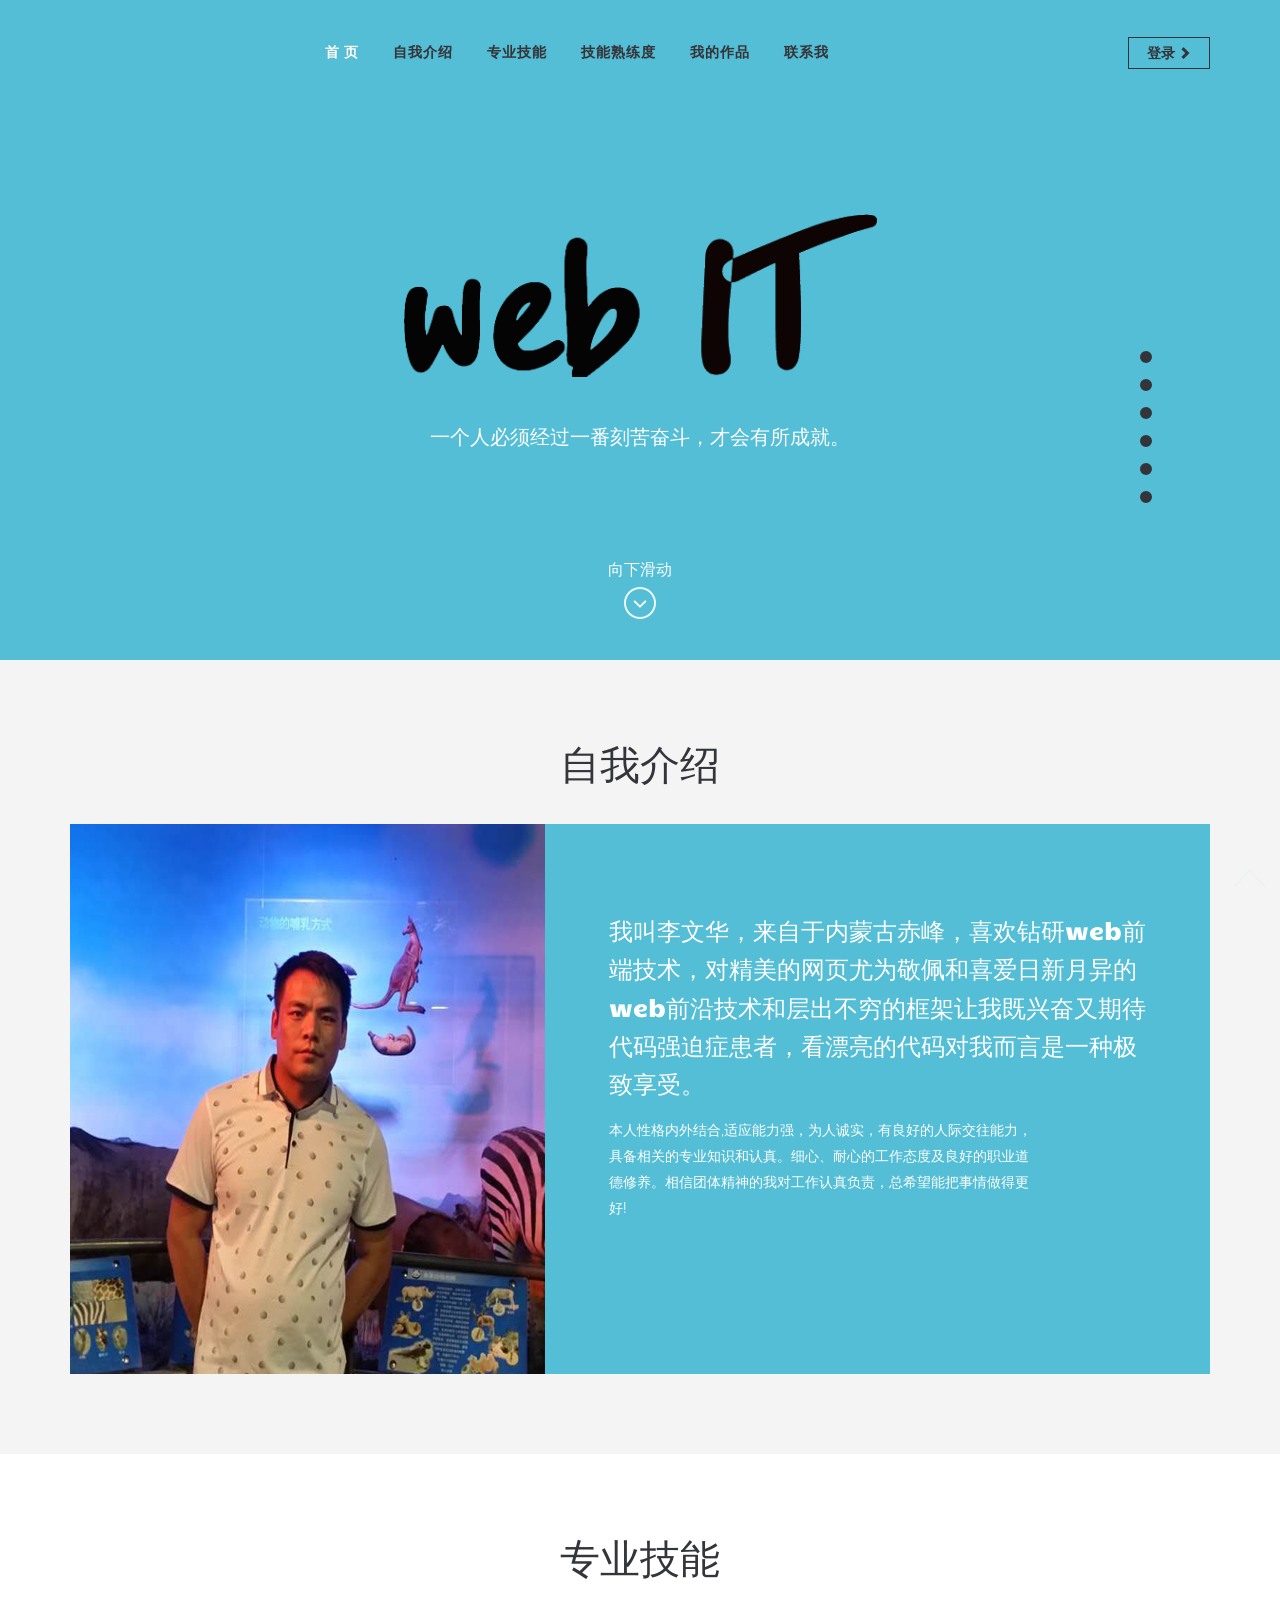
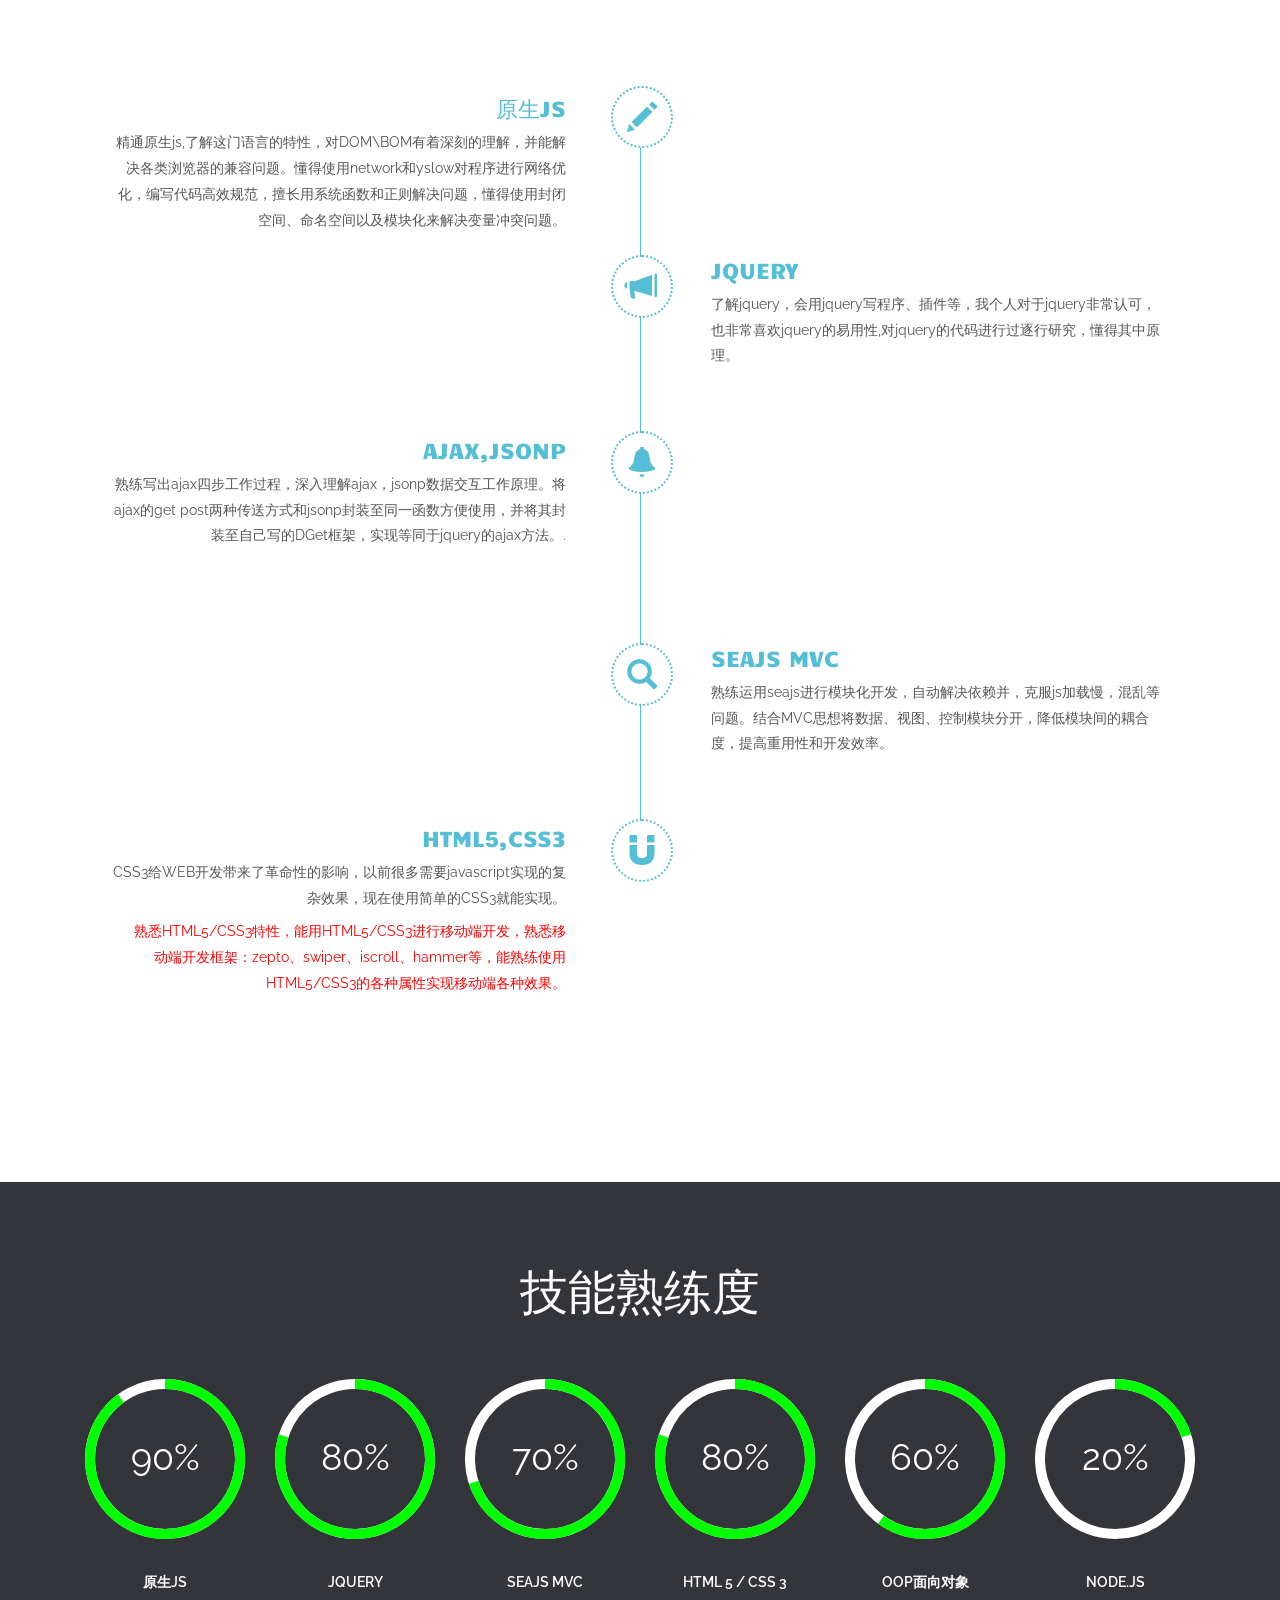
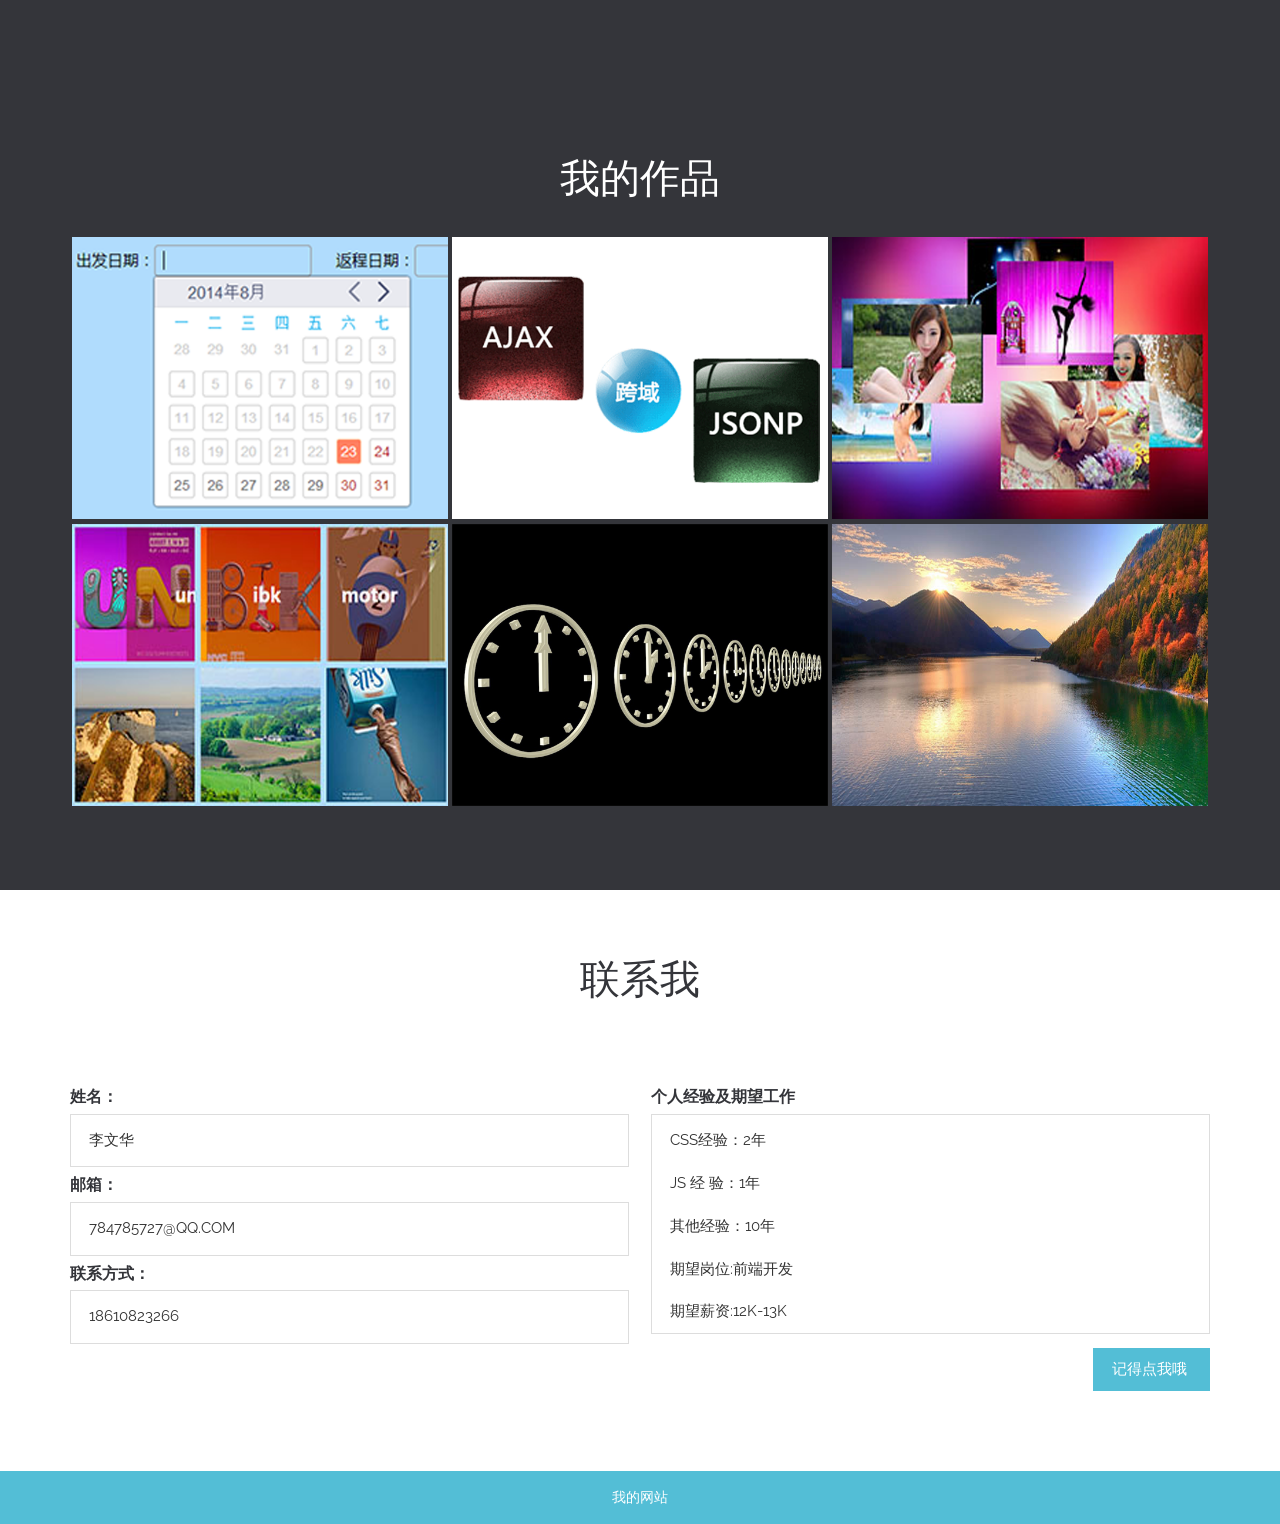
==== commit 752c9028: "change ." ====
--- a/index.html
+++ b/index.html
@@ -113,7 +113,7 @@
 		  </div>
 		  <div class="col-md-7 ab-grid text">
           <br>
-		    <h4>我叫李文华，来自于内蒙古赤峰，2001年就读于西安外事学院，喜欢钻研web前端技术，对精美的网页尤为敬佩和喜爱日新月异的web前沿技术和层出不穷的框架让我既兴奋又期待代码强迫症患者，看漂亮的代码对我而言是一种极致享受。</h4>
+		    <h4>我叫李文华，来自于内蒙古赤峰，喜欢钻研web前端技术，对精美的网页尤为敬佩和喜爱日新月异的web前沿技术和层出不穷的框架让我既兴奋又期待代码强迫症患者，看漂亮的代码对我而言是一种极致享受。</h4>
             
 			<p>本人性格内外结合,适应能力强，为人诚实，有良好的人际交往能力，具备相关的专业知识和认真。细心、耐心的工作态度及良好的职业道德修养。相信团体精神的我对工作认真负责，总希望能把事情做得更好!</p>
 			
@@ -330,7 +330,7 @@
 
 <script>
 	var textobj=document.getElementById('questionBankName');
-		textobj.innerHTML='css经验：2年 \n\njs 经 验：1年 \n\n其他经验：8年 \n \n期望岗位:前端开发 \n\n期望薪资:12k-15k\n\n期望工作地点:北京(地区不限)\n'
+		textobj.innerHTML='css经验：2年 \n\njs 经 验：1年 \n\n其他经验：10年 \n \n期望岗位:前端开发 \n\n期望薪资:12k-13k\n\n期望工作地点:北京(地区不限)\n'
 							
 </script>
 
--- a/css/style.css
+++ b/css/style.css
@@ -880,7 +880,7 @@
 	  text-align: center;
 	}
 	.banner {
-	  background: #09f;
+	  background: #53bed6;
 	  min-height: 700px;
 	}
 	.contact-top {
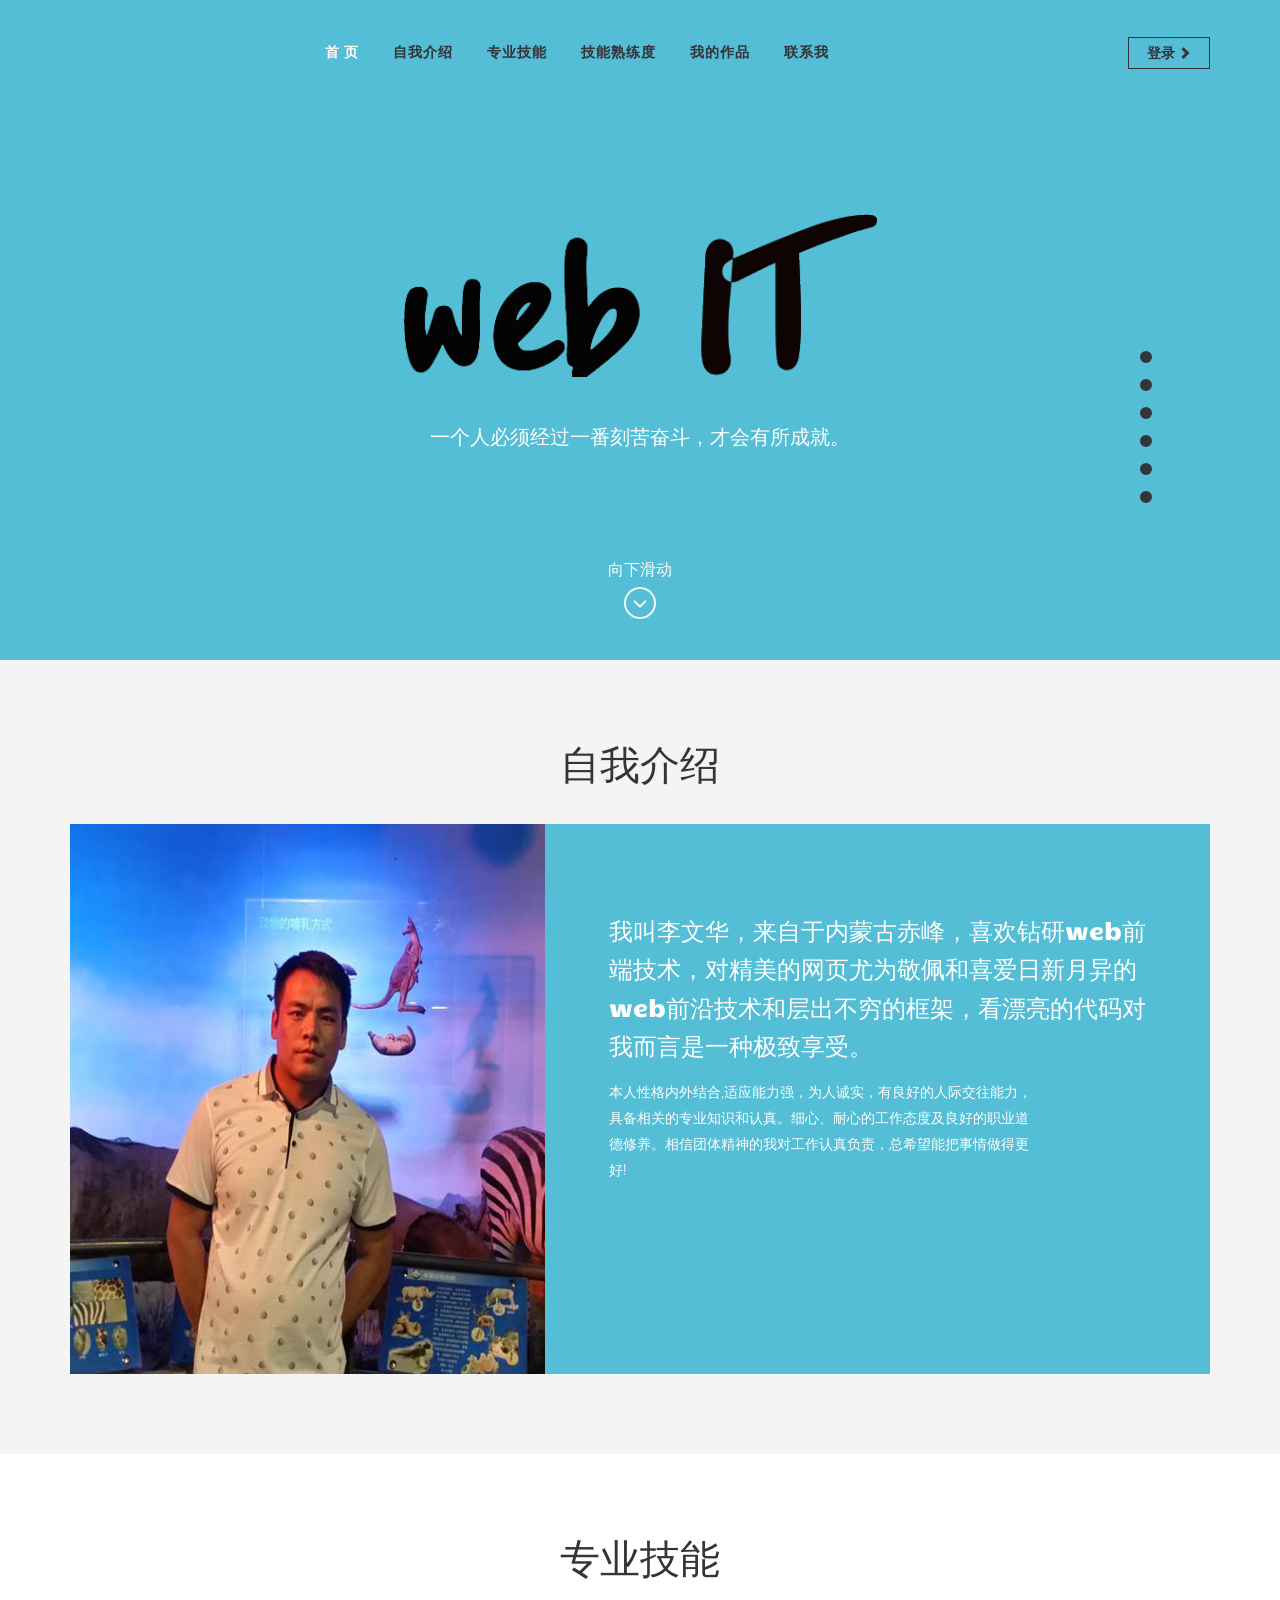
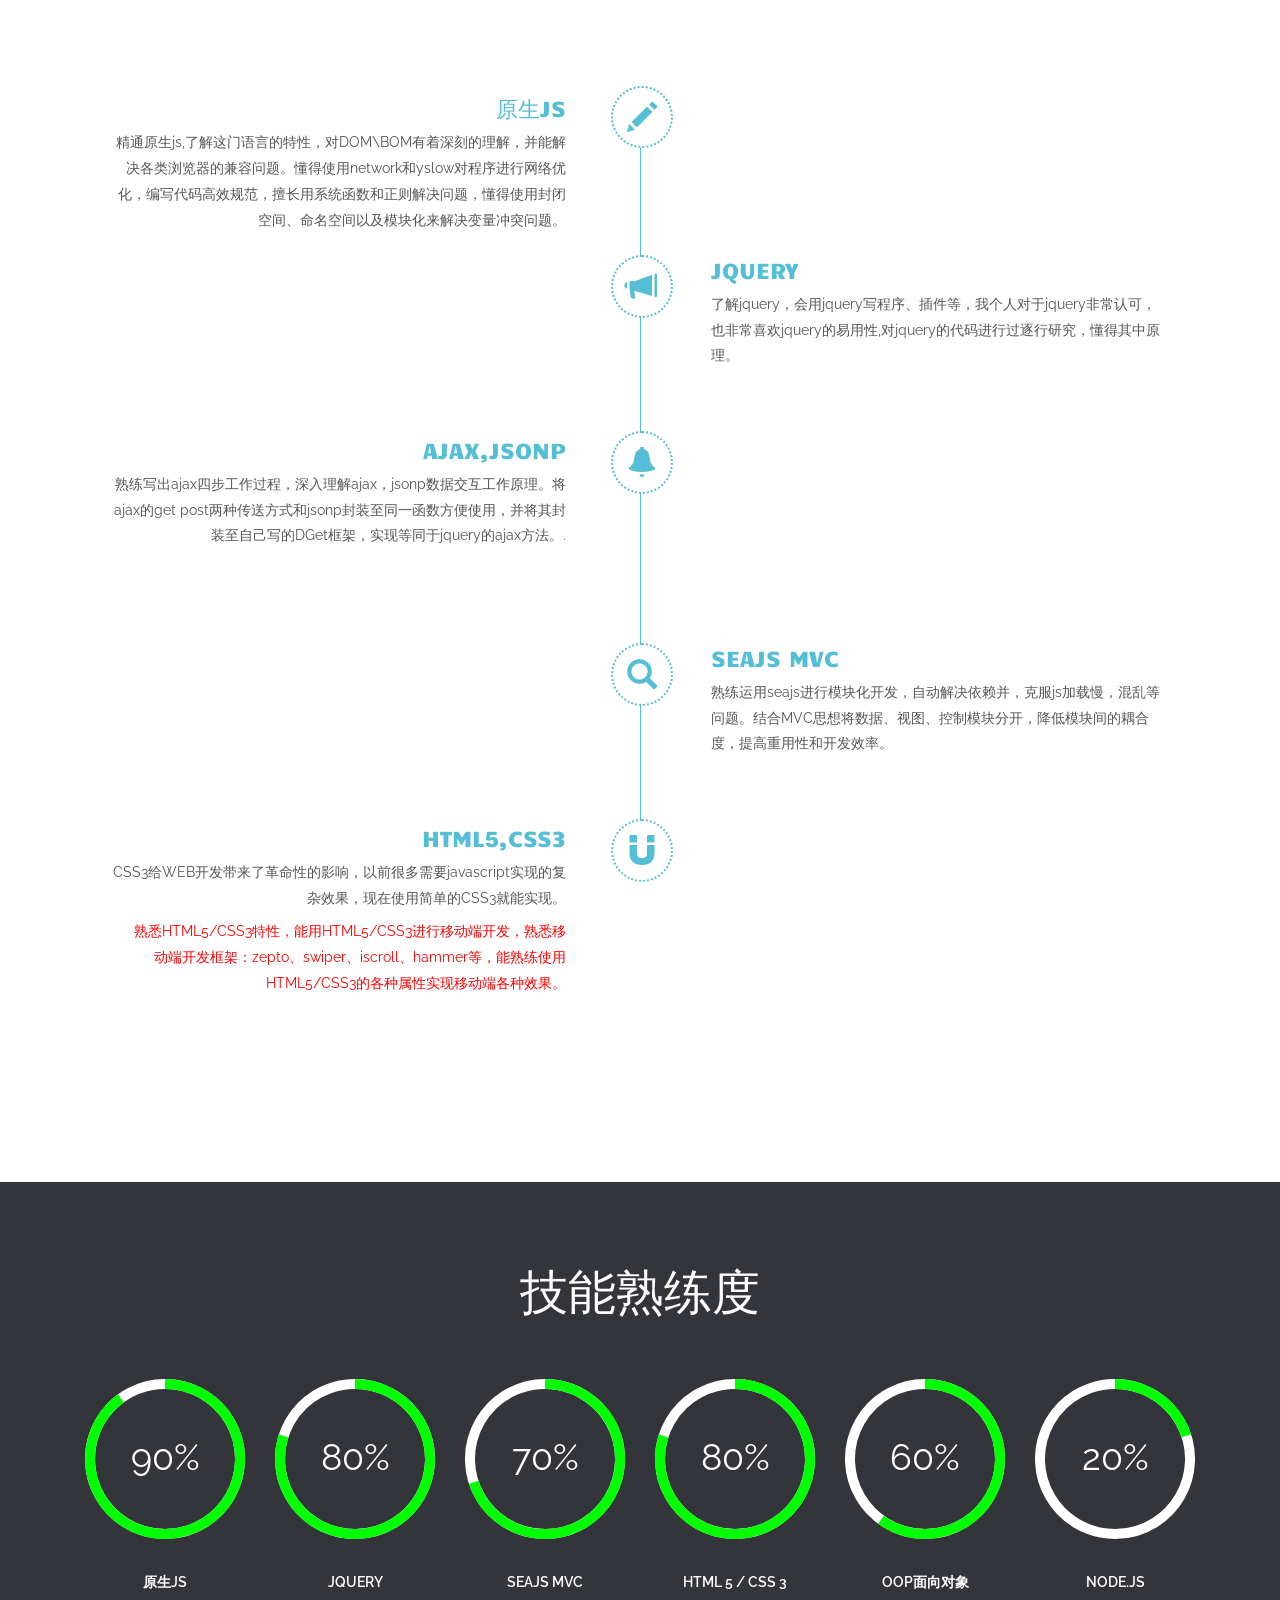
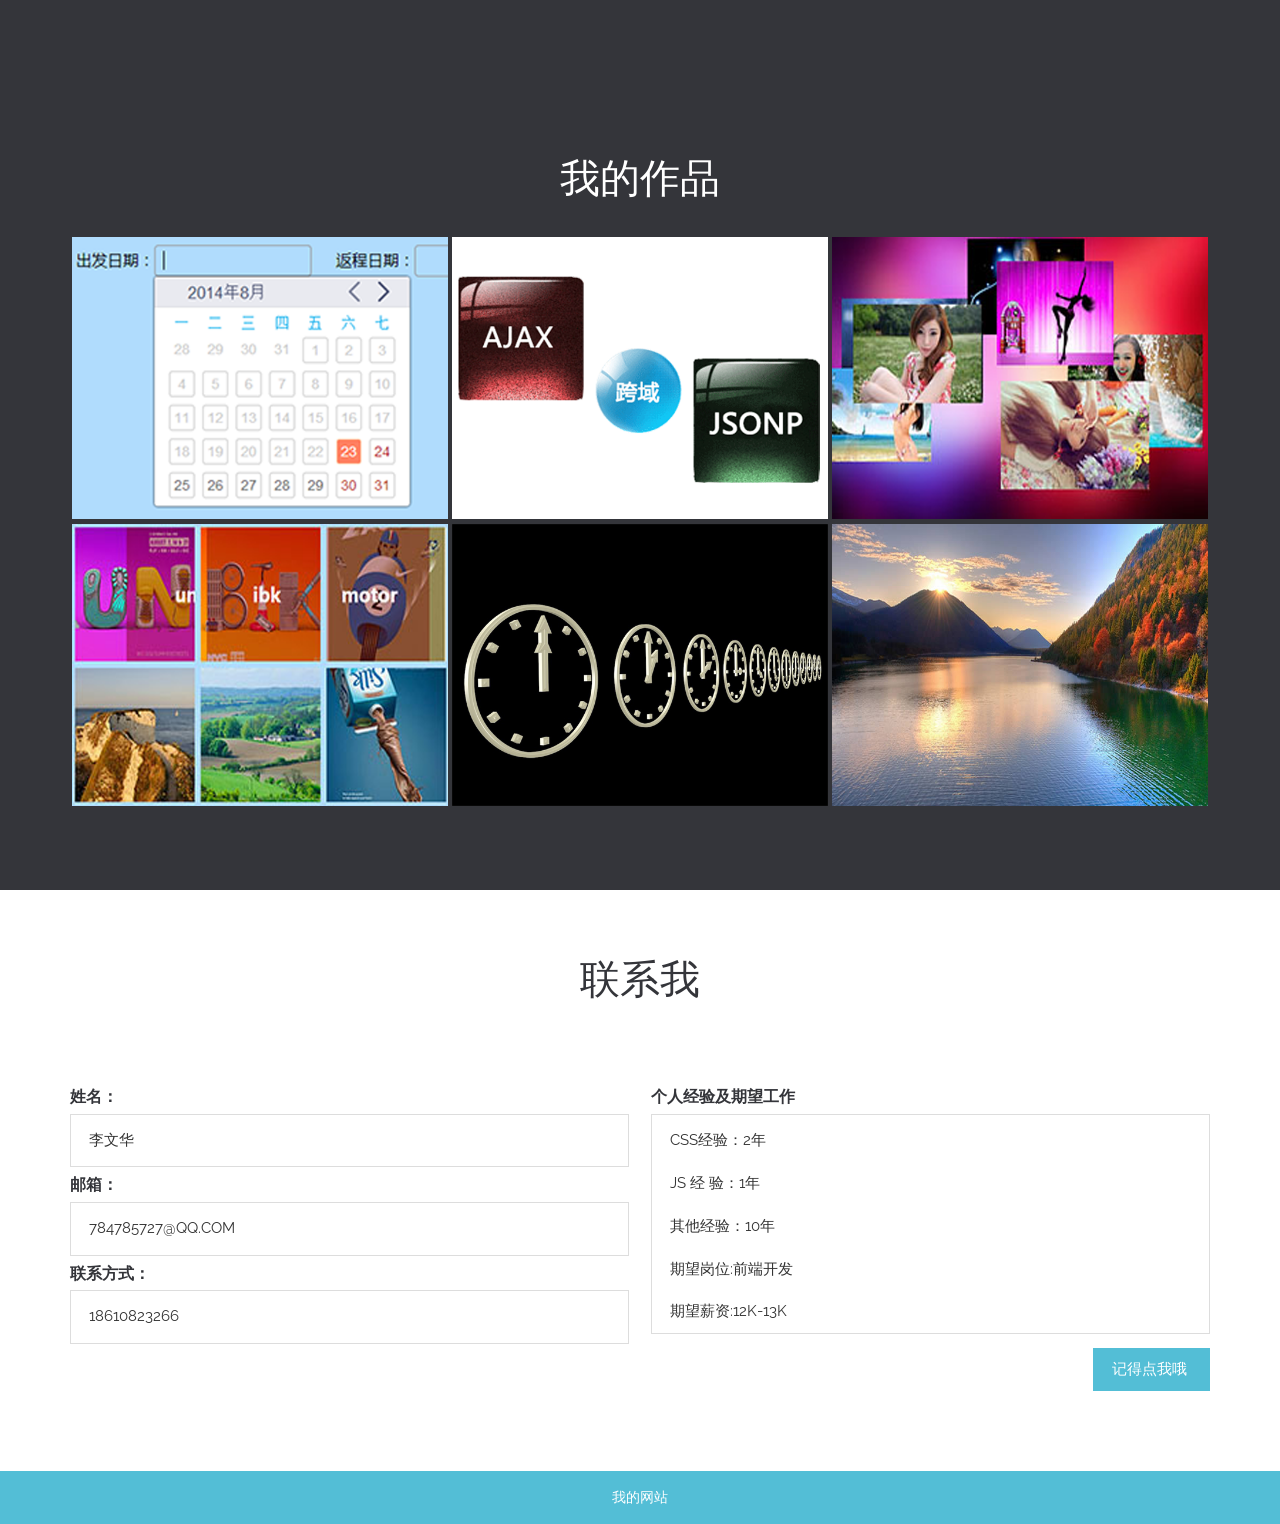
==== commit 582ab1d4: "change index.html" ====
--- a/index.html
+++ b/index.html
@@ -113,7 +113,7 @@
 		  </div>
 		  <div class="col-md-7 ab-grid text">
           <br>
-		    <h4>我叫李文华，来自于内蒙古赤峰，喜欢钻研web前端技术，对精美的网页尤为敬佩和喜爱日新月异的web前沿技术和层出不穷的框架让我既兴奋又期待代码强迫症患者，看漂亮的代码对我而言是一种极致享受。</h4>
+		    <h4>我叫李文华，来自于内蒙古赤峰，喜欢钻研web前端技术，对精美的网页尤为敬佩和喜爱日新月异的web前沿技术和层出不穷的框架，看漂亮的代码对我而言是一种极致享受。</h4>
             
 			<p>本人性格内外结合,适应能力强，为人诚实，有良好的人际交往能力，具备相关的专业知识和认真。细心、耐心的工作态度及良好的职业道德修养。相信团体精神的我对工作认真负责，总希望能把事情做得更好!</p>
 			
@@ -278,10 +278,10 @@
 	                      </a>
 					</div>
 					<div class="col-md-4 bottom-gallery">
-						<a href="3drotate.html" rel="title" class="b-link-stripe b-animate-go  thickbox">
+						<a href="bomb.html" rel="title" class="b-link-stripe b-animate-go  thickbox">
 						<img class="img-responsive" src="images/show3.png" />
 						<div class="b-wrapper">
-						  <h3 class="b-animate b-from-left    b-delay03 " style=" line-height:200px; color:#000;">图片翻转</h3>
+						  <h3 class="b-animate b-from-left    b-delay03 " style=" line-height:200px; color:#000;">图片爆炸</h3>
 						</div>
 	                      </a>
 					</div>
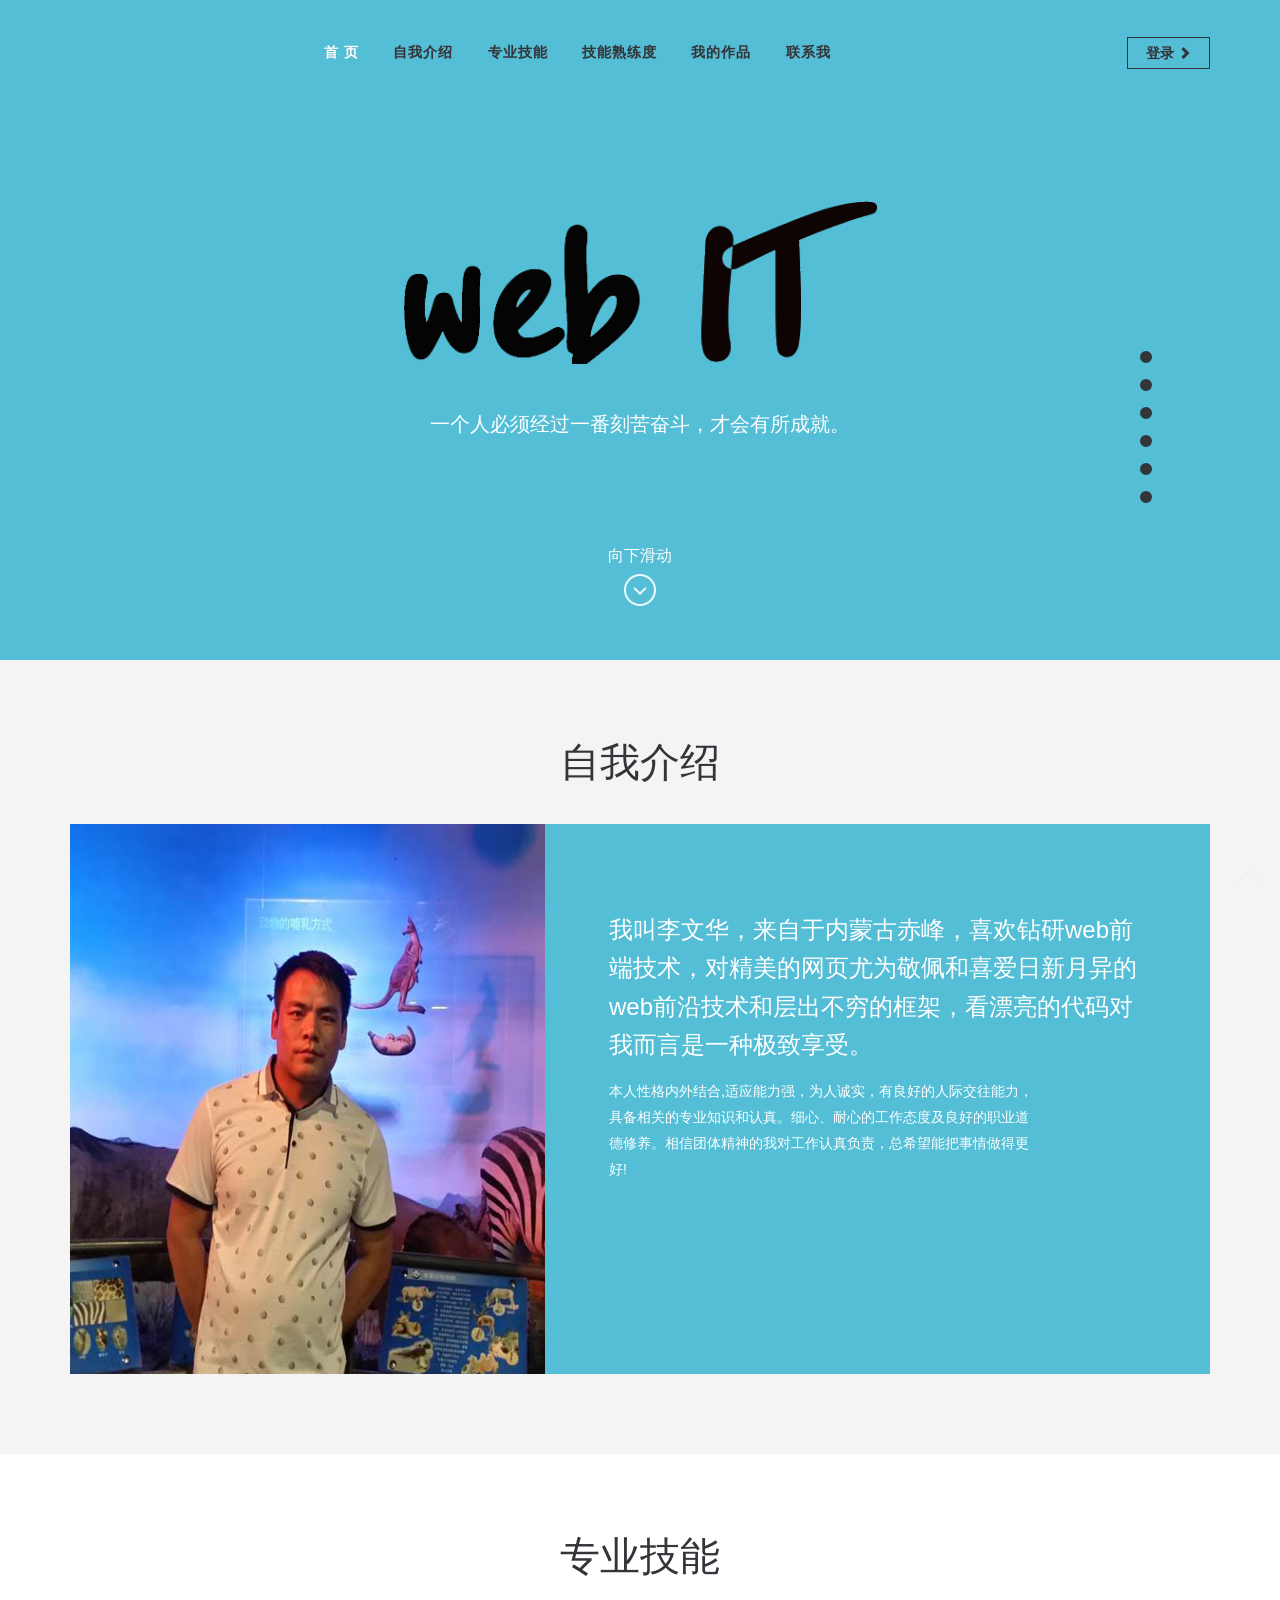
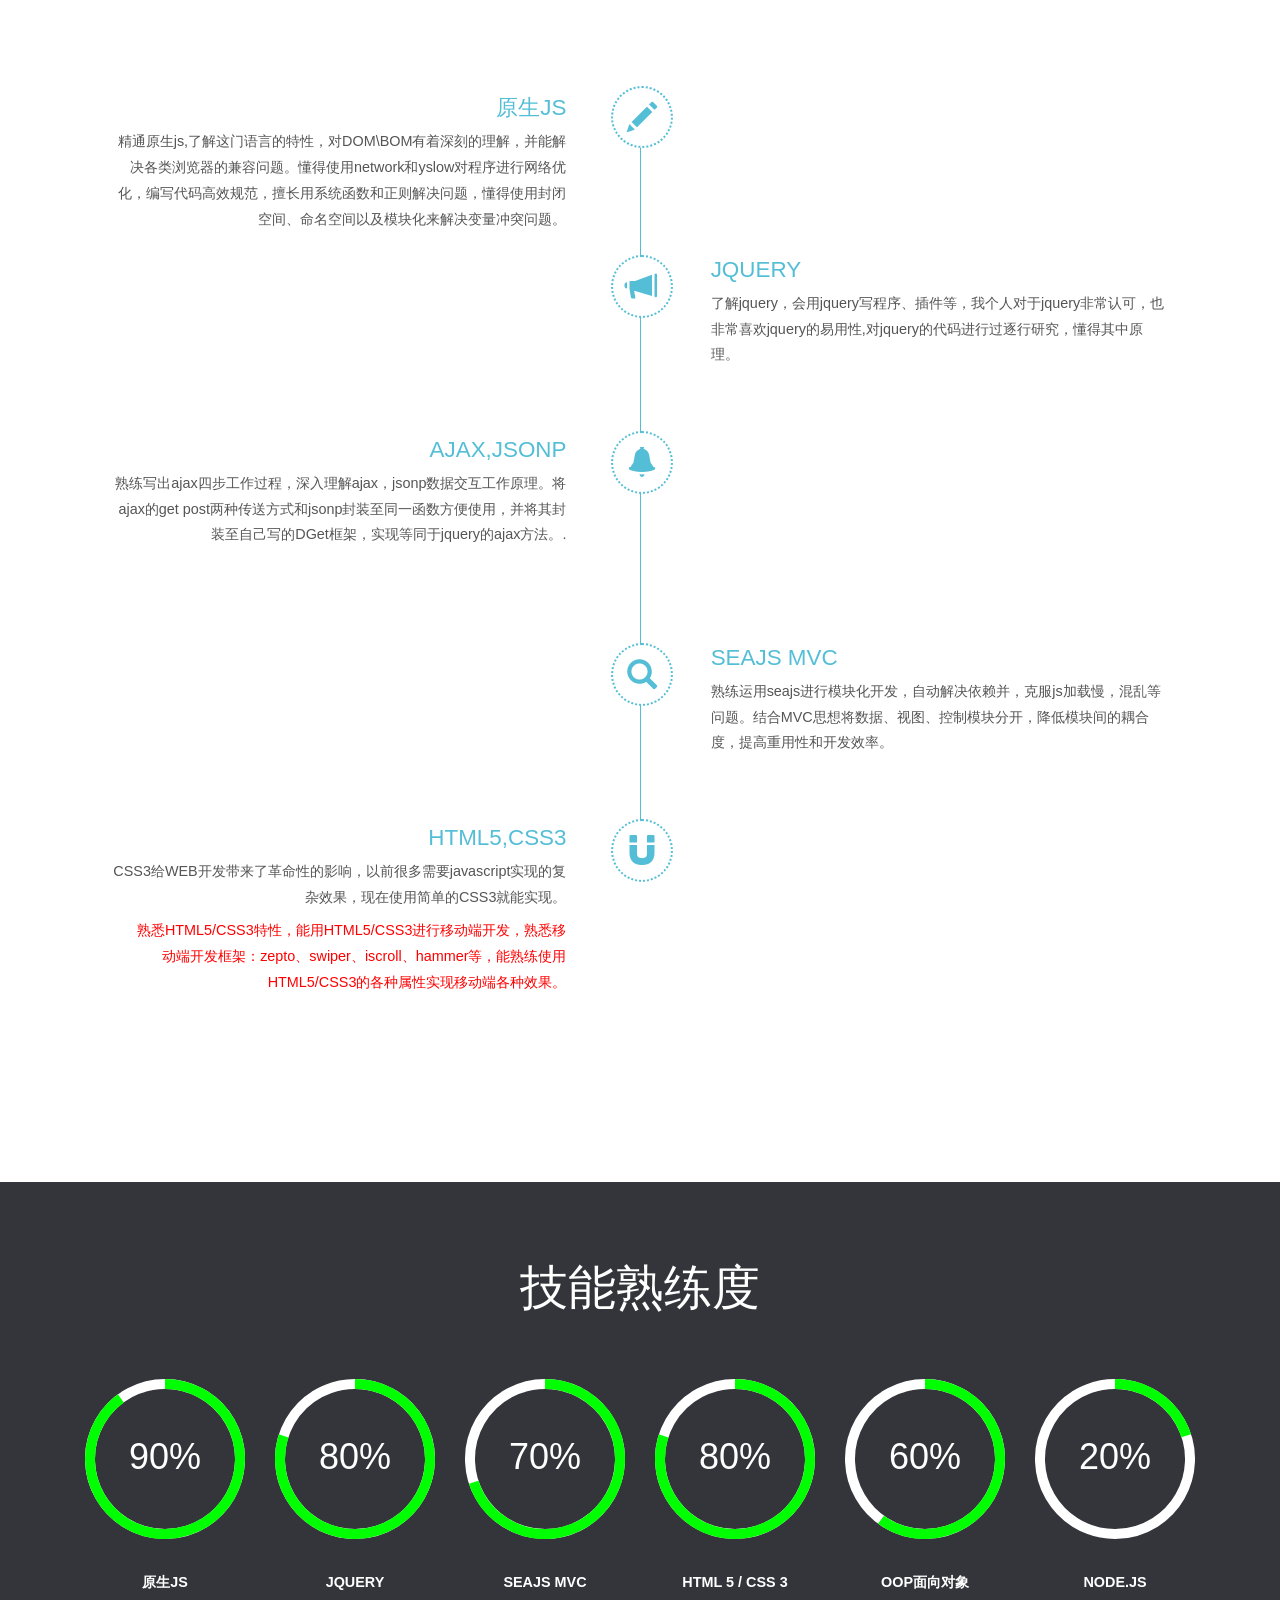
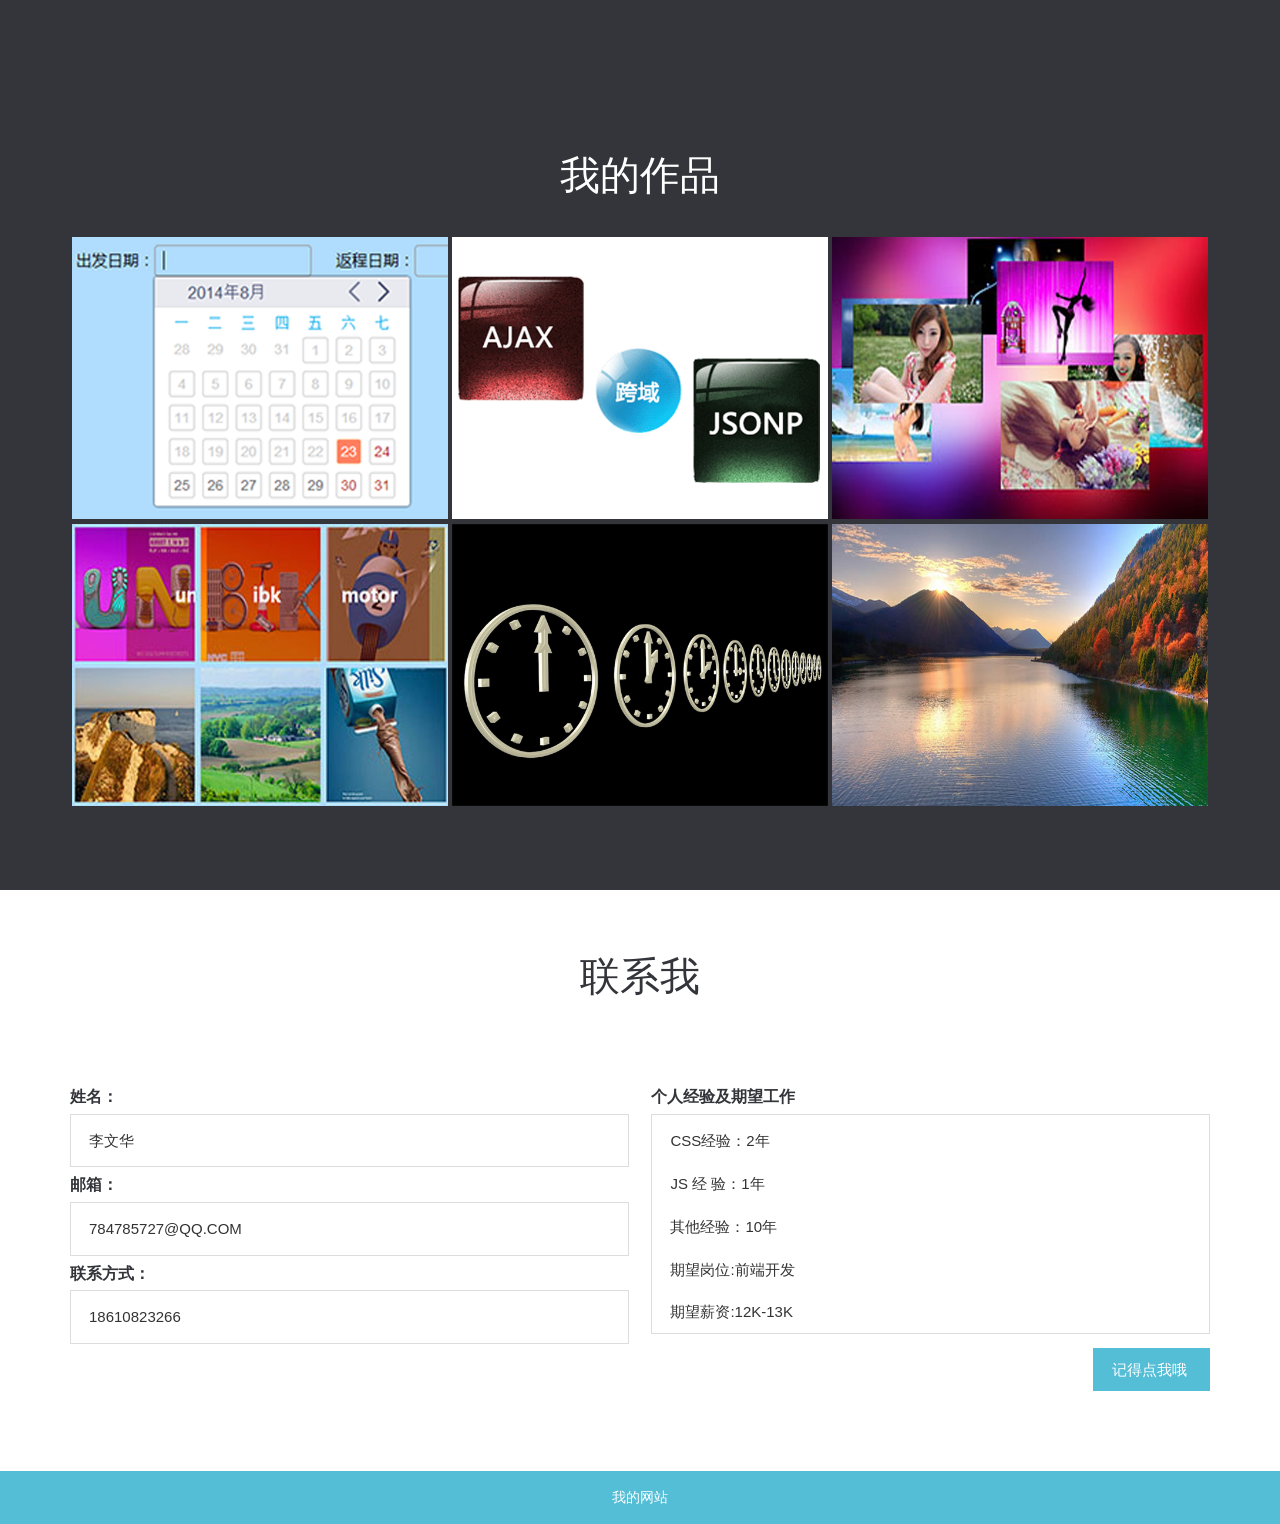
==== commit 146e19b9: "index.html" ====
--- a/index.html
+++ b/index.html
@@ -4,17 +4,14 @@
 <title></title>
 <meta name="viewport" content="width=device-width, initial-scale=1">
 <meta http-equiv="Content-Type" content="text/html; charset=utf-8" />
-<meta name="keywords" content="Personale Responsive web template, Bootstrap Web Templates, Flat Web Templates, Andriod Compatible web template, 
-Smartphone Compatible web template, free webdesigns for Nokia, Samsung, LG, SonyErricsson, Motorola web design" />
-<script type="applijegleryion/x-javascript"> addEventListener("load", function() { setTimeout(hideURLbar, 0); }, false); function hideURLbar(){ window.scrollTo(0,1); } </script>
+<script type="applijegleryion/x-javascript">addEventListener("load", function() { setTimeout(hideURLbar, 0); }, false); function hideURLbar(){ window.scrollTo(0,1); } </script>
 <link href="css/bootstrap.css" rel='stylesheet' type='text/css' />
 <!-- Custom Theme files -->
-<link href="css/style.css" rel='stylesheet' type='text/css' />	
+<link href="css/style.css" rel='stylesheet' type='text/css' />
 <script src="js/jquery-1.11.1.min.js"></script>
-<!--webfonts-->
-<link href='http://fonts.googleapis.com/css?family=Candal|Raleway:500,600,400' rel='stylesheet' type='text/css'>
 <!--//webfonts-->
 <script type="text/javascript" src="js/move-top.js"></script>
+
 <script type="text/javascript" src="js/easing.js"></script>
 <!--/script-->
 <script type="text/javascript">
@@ -28,327 +25,290 @@
 </head>
 <body>
 <!--start-home-->
-			<ul class="side_nav">
-					<li><a class="active scroll" href="#home"></a></li>
-					<li><a class="scroll" href="#about"></a></li>
-					<li><a class="scroll" href="#experience"></a></li>
-					<li><a class="scroll" href="#skill"></a></li>
-					<li><a class="scroll" href="#port"></a></li>
-					<li><a class="scroll" href="#contact"></a></li>
-			</ul>
-		<div class="banner" id="home">
-			<div class="header-top">
-				<div class="container">	
-					<!--top-nav-->
-					<span class="menu"> </span>
-					<div class="top-menu">
-						<nav>
-							<ul class="cl-effect-16">
-								<li><a class="active scroll" href="#home" data-hover="首 页">首 页</a></li>
-								<li><a class="scroll" href="#about" data-hover="自我介绍">自我介绍</a></li>
-								<li><a class="scroll" href="#experience" data-hover="专业技能">专业技能</a></li>
-								<li><a class="scroll" href="#skill" data-hover="技能熟练度">技能熟练度</a></li>
-								<li><a class="scroll" href="#port" data-hover="我的作品">我的作品</a></li>
-								<li><a class="scroll" href="#contact" data-hover="联系我">联系我</a></li>
-								<div class="clearfix"></div>
-							</ul>
-						</nav>		
-					</div>
-					<div class="login-pop">
-						<div id="loginpop"><a href="#" id="loginButton"><span>登录 <i class="arrow glyphicon glyphicon-chevron-right"></i></span></a>
-								<div id="loginBox">                
-									<form id="loginForm">
-											<fieldset id="body">
-												<fieldset>
-													  <label for="email">邮箱</label>
-													  <input type="text" name="email" id="email">
-												</fieldset>
-												<fieldset>
-														<label for="password">密码</label>
-														<input type="password" name="password" id="password">
-												 </fieldset>
-												<input type="submit" id="login" value="登录">
-												<label for="checkbox"><input type="checkbox" id="checkbox"> <i>记住密码</i></label>
-											</fieldset>
-										<span><a href="#">忘记你的密码了吗？</a></span>
-								 </form>
-							</div>
-					    </div>
-					</div><script src="js/menu_jquery.js"></script>
-
-				<!-- script-for-menu -->
-								<script>
-									$("span.menu").click(function(){
-										$(".top-menu ul").slideToggle("slow" , function(){
-										});
-									});
-								</script>
-								<!-- script-for-menu -->
-
-				 <div class="clearfix"></div>
-			<!-- script-for-menu -->
-		    </div>
-		  </div>
-		<!--banner-->	
-		<div class="container">	
-		      <!-- script-for-menu -->	  	 
-				  <div class="banner-info">	
-						 <div class="logo">
-							  <a href="index.html"><h1><img src="images/logoa.png"></h1></a>
-						  </div>
-						<p class="fonts">  一个人必须经过一番刻苦奋斗，才会有所成就。</p>
-						<div class="scroll-down">
-						 <h4>向下滑动</h4>
-							<a class="downarrow scroll" href="#about"><span></span></a>
-						</div>
-				  </div>
-			</div>
-		</div>
-	<!--about-->
-	<div class="about" id="about">
-	   <div class="container">
-	   <h3 class="tittle">自我介绍</h3>
-	      <div class="col-md-5 ab-grid pic">
-		  <img src="images/my1.jpg" alt=" " title="ab">
-		  </div>
-		  <div class="col-md-7 ab-grid text">
-          <br>
-		    <h4>我叫李文华，来自于内蒙古赤峰，喜欢钻研web前端技术，对精美的网页尤为敬佩和喜爱日新月异的web前沿技术和层出不穷的框架，看漂亮的代码对我而言是一种极致享受。</h4>
-            
-			<p>本人性格内外结合,适应能力强，为人诚实，有良好的人际交往能力，具备相关的专业知识和认真。细心、耐心的工作态度及良好的职业道德修养。相信团体精神的我对工作认真负责，总希望能把事情做得更好!</p>
+<ul class="side_nav">
+ <li><a class="active scroll" href="#home"></a></li>
+ <li><a class="scroll" href="#about"></a></li>
+ <li><a class="scroll" href="#experience"></a></li>
+ <li><a class="scroll" href="#skill"></a></li>
+ <li><a class="scroll" href="#port"></a></li>
+ <li><a class="scroll" href="#contact"></a></li>
+</ul>
+<div class="banner" id="home">
+ <div class="header-top">
+  <div class="container"> 
+   <!--top-nav--> 
+   <span class="menu"> </span>
+   <div class="top-menu">
+    <nav>
+     <ul class="cl-effect-16">
+      <li><a class="active scroll" href="#home" data-hover="首 页">首 页</a></li>
+      <li><a class="scroll" href="#about" data-hover="自我介绍">自我介绍</a></li>
+      <li><a class="scroll" href="#experience" data-hover="专业技能">专业技能</a></li>
+      <li><a class="scroll" href="#skill" data-hover="技能熟练度">技能熟练度</a></li>
+      <li><a class="scroll" href="#port" data-hover="我的作品">我的作品</a></li>
+      <li><a class="scroll" href="#contact" data-hover="联系我">联系我</a></li>
+      <div class="clearfix"></div>
+     </ul>
+    </nav>
+   </div>
+   <div class="login-pop">
+    <div id="loginpop"><a href="#" id="loginButton"><span>登录 <i class="arrow glyphicon glyphicon-chevron-right"></i></span></a>
+     <div id="loginBox">
+      <form id="loginForm">
+       <fieldset id="body">
+        <fieldset>
+         <label for="email">邮箱</label>
+         <input type="text" name="email" id="email">
+        </fieldset>
+        <fieldset>
+         <label for="password">密码</label>
+         <input type="password" name="password" id="password">
+        </fieldset>
+        <input type="submit" id="login" value="登录">
+        <label for="checkbox">
+         <input type="checkbox" id="checkbox">
+         <i>记住密码</i></label>
+       </fieldset>
+       <span><a href="#">忘记你的密码了吗？</a></span>
+      </form>
+     </div>
+    </div>
+   </div>
+   <script src="js/menu_jquery.js"></script> 
+   
+   <!-- script-for-menu --> 
+	<script>
+        $("span.menu").click(function(){
+            $(".top-menu ul").slideToggle("slow" , function(){
+            });
+        });
+    </script> 
+   <!-- script-for-menu -->
+   
+   <div class="clearfix"></div>
+   <!-- script-for-menu --> 
+  </div>
+ </div>
+ <!--banner-->
+ <div class="container"> 
+  <!-- script-for-menu -->
+  <div class="banner-info">
+   <div class="logo"> <a href="index.html">
+    <h1><img src="images/logoa.png"></h1>
+    </a> </div>
+   <p class="fonts"> 一个人必须经过一番刻苦奋斗，才会有所成就。</p>
+   <div class="scroll-down">
+    <h4>向下滑动</h4>
+    <a class="downarrow scroll" href="#about"><span></span></a> </div>
+  </div>
+ </div>
+</div>
+<!--about-->
+<div class="about" id="about">
+ <div class="container">
+  <h3 class="tittle">自我介绍</h3>
+  <div class="col-md-5 ab-grid pic"> <img src="images/my1.jpg" alt=" " title="ab"> </div>
+  <div class="col-md-7 ab-grid text"> <br>
+   <h4>我叫李文华，来自于内蒙古赤峰，喜欢钻研web前端技术，对精美的网页尤为敬佩和喜爱日新月异的web前沿技术和层出不穷的框架，看漂亮的代码对我而言是一种极致享受。</h4>
+   <p>本人性格内外结合,适应能力强，为人诚实，有良好的人际交往能力，具备相关的专业知识和认真。细心、耐心的工作态度及良好的职业道德修养。相信团体精神的我对工作认真负责，总希望能把事情做得更好!</p>
+  </div>
+  <div class="clearfix"> </div>
+ </div>
+</div>
+<!--//about--> 
+<!--experience-starts-->
+<div class="experience" id="experience">
+ <div class="container">
+  <h3 class="tittle four">专业技能</h3>
+  <div class="experience-main"> <span class="devide-line"></span>
+   <div class="experience-left"> <span class="glyphicon glyphicon-pencil" aria-hidden="true" ></span>
+    <h4>原生JS</h4>
+    <p>精通原生js,了解这门语言的特性，对DOM\BOM有着深刻的理解，并能解决各类浏览器的兼容问题。懂得使用network和yslow对程序进行网络优化，编写代码高效规范，擅长用系统函数和正则解决问题，懂得使用封闭空间、命名空间以及模块化来解决变量冲突问题。</p>
+   </div>
+   <div class="experience-left-snd"> <span class="glyphicon glyphicon-briefcase" aria-hidden="true"></span> </div>
+   <div class="experience-right-snd">
+    <h4>JQUERY</h4>
+    <p>了解jquery，会用jquery写程序、插件等，我个人对于jquery非常认可，也非常喜欢jquery的易用性,对jquery的代码进行过逐行研究，懂得其中原理。</p>
+   </div>
+   <div class="experience-left-trd"> <span class="glyphicon glyphicon-gift" aria-hidden="true"></span>
+    <h4>AJAX,JSONP</h4>
+    <p>熟练写出ajax四步工作过程，深入理解ajax，jsonp数据交互工作原理。将ajax的get post两种传送方式和jsonp封装至同一函数方便使用，并将其封装至自己写的DGet框架，实现等同于jquery的ajax方法。.</p>
+   </div>
+   <div class="clearfix"> </div>
+  </div>
+ </div>
+</div>
+<div class="experience experience1">
+ <div class="container">
+  <div class="experience-main"> <span class="devide-line"></span>
+   <div class="experience-left-snd"> <span class="glyphicon glyphicon-search" aria-hidden="true"></span> </div>
+   <div class="experience-right-snd">
+    <h4>Seajs MVC</h4>
+    <p>熟练运用seajs进行模块化开发，自动解决依赖并，克服js加载慢，混乱等问题。结合MVC思想将数据、视图、控制模块分开，降低模块间的耦合度，提高重用性和开发效率。</p>
+   </div>
+   <div class="experience-left-trd"> <span class="glyphicon glyphicon-magnet" aria-hidden="true"></span>
+    <h4>HTML5,CSS3</h4>
+    <p>CSS3给WEB开发带来了革命性的影响，以前很多需要javascript实现的复杂效果，现在使用简单的CSS3就能实现。 </p>
+    <p style="color:red">　熟悉HTML5/CSS3特性，能用HTML5/CSS3进行移动端开发，熟悉移动端开发框架：zepto、swiper、iscroll、hammer等，能熟练使用HTML5/CSS3的各种属性实现移动端各种效果。 </p>
+   </div>
+   <div class="clearfix"> </div>
+  </div>
+ </div>
+</div>
+
+<!--experience-end--> 
+
+<!--my-skill-->
+<div class="my-skills text-center" id="skill">
+ <div class="container">
+  <h3 class="tittle">技能熟练度</h3>
+  <div class="skill-grids">
+   <div class="col-md-2 skills-grid text-center">
+    <div class="circle" id="circles-1"></div>
+    <p>原生JS</p>
+   </div>
+   <div class="col-md-2 skills-grid text-center">
+    <div class="circle" id="circles-2"></div>
+    <p>JQUERY</p>
+   </div>
+   <div class="col-md-2 skills-grid text-center">
+    <div class="circle" id="circles-3"></div>
+    <p>Seajs MVC</p>
+   </div>
+   <div class="col-md-2 skills-grid text-center">
+    <div class="circle" id="circles-4"></div>
+    <p>Html 5 / CSS 3</p>
+   </div>
+   <div class="col-md-2 skills-grid text-center">
+    <div class="circle" id="circles-5"></div>
+    <p>oop面向对象</p>
+   </div>
+   <div class="col-md-2 skills-grid text-center">
+    <div class="circle" id="circles-6"></div>
+    <p> node.js</p>
+   </div>
+   <div class="clearfix"> </div>
+   <script type="text/javascript" src="js/circles.js"></script> 
+   <script>
+		var colors = [
+				['#ffffff','#0F0'], ['#ffffff','#0F0'],['#ffffff','#0F0'],['#ffffff','#0F0'],['#ffffff','#0F0'],['#ffffff','#0F0']
+			];
 			
-		  </div>
-		  <div class="clearfix"> </div>
-	   </div>
-    </div>	   
-	<!--//about-->
-	<!--experience-starts-->
-	<div class="experience" id="experience">
-		<div class="container">
-				<h3 class="tittle four">专业技能</h3>
-				<div class="experience-main">
-					<span class="devide-line"></span>
-					<div class="experience-left">
-						<span class="glyphicon glyphicon-pencil" aria-hidden="true" ></span>
-						<h4>原生JS</h4>
-						<p>精通原生js,了解这门语言的特性，对DOM\BOM有着深刻的理解，并能解决各类浏览器的兼容问题。懂得使用network和yslow对程序进行网络优化，编写代码高效规范，擅长用系统函数和正则解决问题，懂得使用封闭空间、命名空间以及模块化来解决变量冲突问题。</p>
-					</div>
-					<div class="experience-left-snd">
-						<span class="glyphicon glyphicon-briefcase" aria-hidden="true"></span>
-					</div>
-					<div class="experience-right-snd">
-						<h4>JQUERY</h4>
-						<p>了解jquery，会用jquery写程序、插件等，我个人对于jquery非常认可，也非常喜欢jquery的易用性,对jquery的代码进行过逐行研究，懂得其中原理。</p>
-					</div>
-					<div class="experience-left-trd">
-						<span class="glyphicon glyphicon-gift" aria-hidden="true"></span>
-						<h4>AJAX,JSONP</h4>
-						<p>熟练写出ajax四步工作过程，深入理解ajax，jsonp数据交互工作原理。将ajax的get post两种传送方式和jsonp封装至同一函数方便使用，并将其封装至自己写的DGet框架，实现等同于jquery的ajax方法。.</p>
-					</div>
-					<div class="clearfix"> </div>
-				</div>
+		var percentages=[90,80,70,80,60,20];
+		for (var i = 1; i <=6; i++) {
+			var child = document.getElementById('circles-' + i);
 				
-		</div>
-	</div>
-	<div class="experience experience1">
-		<div class="container">
-				<div class="experience-main">
-					<span class="devide-line"></span>
-				
-					<div class="experience-left-snd">
-						<span class="glyphicon glyphicon-search" aria-hidden="true"></span>
-					</div>
-					<div class="experience-right-snd">
-						<h4>Seajs MVC</h4>
-						<p>熟练运用seajs进行模块化开发，自动解决依赖并，克服js加载慢，混乱等问题。结合MVC思想将数据、视图、控制模块分开，降低模块间的耦合度，提高重用性和开发效率。</p>
-					</div>
-					<div class="experience-left-trd">
-						<span class="glyphicon glyphicon-magnet" aria-hidden="true"></span>
-						<h4>HTML5,CSS3</h4>
-						<p>CSS3给WEB开发带来了革命性的影响，以前很多需要javascript实现的复杂效果，现在使用简单的CSS3就能实现。
-</p><p style="color:red">　熟悉HTML5/CSS3特性，能用HTML5/CSS3进行移动端开发，熟悉移动端开发框架：zepto、swiper、iscroll、hammer等，能熟练使用HTML5/CSS3的各种属性实现移动端各种效果。
-</p>
-					</div>
-					<div class="clearfix"> </div>
-				</div>
-				
-		</div>
-	</div>
-	
-	<!--experience-end-->
-
-<!--my-skill-->
-  <div class="my-skills text-center" id="skill">
-	<div class="container">
-		<h3 class="tittle">技能熟练度</h3>
-		<div class="skill-grids">
-					<div class="col-md-2 skills-grid text-center">
-						<div class="circle" id="circles-1"></div>
-						<p>原生JS</p>
-					</div>
-					<div class="col-md-2 skills-grid text-center">
-						<div class="circle" id="circles-2"></div>
-						<p>JQUERY</p>
-					</div>
-					<div class="col-md-2 skills-grid text-center">
-						<div class="circle" id="circles-3"></div>
-						<p>Seajs MVC</p>
-					</div>
-					<div class="col-md-2 skills-grid text-center">
-						<div class="circle" id="circles-4"></div>
-						<p>Html 5 / CSS 3</p>
-					</div>
-					<div class="col-md-2 skills-grid text-center">
-						<div class="circle" id="circles-5"></div>
-						<p>oop面向对象</p>
-					</div>
-					<div class="col-md-2 skills-grid text-center">
-						<div class="circle" id="circles-6"></div>
-						<p> node.js</p>
-					</div>
-					<div class="clearfix"> </div>
-				 <script type="text/javascript" src="js/circles.js"></script>
-					         <script>
-								var colors = [
-										['#ffffff','#0F0'], ['#ffffff','#0F0'],['#ffffff','#0F0'],['#ffffff','#0F0'],['#ffffff','#0F0'],['#ffffff','#0F0']
-									];
-									
-								var percentages=[90,80,70,80,60,20];
-								for (var i = 1; i <=6; i++) {
-									var child = document.getElementById('circles-' + i);
-										
-									Circles.create({
-										id:child.id,
-										percentage: percentages[i-1],
-										radius:     80,
-										width:      10,
-										number:   	percentages[i-1] / 1,
-										text:       '%',
-										colors:     colors[i - 1]
-									});
-								}
+			Circles.create({
+				id:child.id,
+				percentage: percentages[i-1],
+				radius:     80,
+				width:      10,
+				number:   	percentages[i-1] / 1,
+				text:       '%',
+				colors:     colors[i - 1]
+			});
+		}	
 						
-				</script>
-		</div>
-	</div>	
+	</script> 
+  </div>
+ </div>
 </div>
 <!--//my-skill-->
-	<div class="gallery" id="port">
-		<div class="container">
-			<h3 class="tittle port">我的作品</h3>
-		   <div class="gallery-bottom">
-					<div class="col-md-4 bottom-gallery">
-						<a href="calendar.html"  rel="title" class="b-link-stripe b-animate-go  thickbox">
-						<img class="img-responsive" src="images/show1.png"/>
-						<div class="b-wrapper">
-						<h3 class="b-animate b-from-left    b-delay03 " style=" line-height:200px; color:#000;">日历组件 </h3>
-						</div>
-	                    </a>
-					</div>
-					<div class="col-md-4 bottom-gallery">
-						<a href="baidu_test.html" rel="title" class="b-link-stripe b-animate-go  thickbox">
-						<img class="img-responsive" src="images/show5.png" />
-						<div class="b-wrapper">
-						  <h3 class="b-animate b-from-left    b-delay03 " style=" line-height:200px; color:#000;">JSONP交互</h3>
-						</div>
-	                      </a>
-					</div>
-					<div class="col-md-4 bottom-gallery">
-						<a href="pztest.html" rel="title" class="b-link-stripe b-animate-go  thickbox">
-						<img class="img-responsive" src="images/show6.png" />
-						<div class="b-wrapper">
-						  <h3 class="b-animate b-from-left    b-delay03 " style=" line-height:200px; color:#000;">碰撞检测</h3>
-						</div>
-	                      </a>
-					</div>
-					<div class="col-md-4 bottom-gallery">
-						<a href="hoverdir.html" rel="title" class="b-link-stripe b-animate-go  thickbox">
-						<img class="img-responsive" src="images/show2.png" />
-						<div class="b-wrapper">
-						  <h3 class="b-animate b-from-left    b-delay03 " style=" line-height:200px; color:#000;">鼠标跟随DIV </h3>
-						</div>
-	                      </a>
-					</div>
-					<div class="col-md-4 bottom-gallery">
-						<a href="css3clock.html" rel="title" class="b-link-stripe b-animate-go  thickbox">
-						<img class="img-responsive" src="images/show4.png" />
-						<div class="b-wrapper">
-						  <h3 class="b-animate b-from-left    b-delay03 " style=" line-height:200px; color:#000;">CSS3时钟 </h3>
-						</div>
-	                      </a>
-					</div>
-					<div class="col-md-4 bottom-gallery">
-						<a href="bomb.html" rel="title" class="b-link-stripe b-animate-go  thickbox">
-						<img class="img-responsive" src="images/show3.png" />
-						<div class="b-wrapper">
-						  <h3 class="b-animate b-from-left    b-delay03 " style=" line-height:200px; color:#000;">图片爆炸</h3>
-						</div>
-	                      </a>
-					</div>
-					<div class="clearfix"> </div>
-			</div>
-			
-		</div>
-	</div>
-		
-
-<!--//portfolio-->
-
- <!--start-contact-->
-	 <div class="contact_desc" id="contact">
-		        <div class="container">
-		        	<h3 class="tittle">联系我</h3>
-			         <div class="contact-form">
-				  	   <form class="left_form">
-					    	<div>
-						    	<span><label>姓名：</label></span>
-						    	<span><input name="userName" type="text" class="textbox" value="李文华"> </span>
-						    </div>
-						    <div>
-						    	<span><label>邮箱：</label></span>
-						    	<span><input name="userEmail" type="text" class="textbox" value="784785727@qq.com"></span>
-						    </div>
-						    <div>
-						     	<span><label>联系方式：</label></span>
-						    	<span><input name="userPhone" type="text" class="textbox" value="18610823266"></span>
-						    </div>
-					    </form>
-					    <form class="right_form">
-					        <div>					    	
-						    	<span><label>个人经验及期望工作</label></span>
-						    	<span><textarea name="userMsg" id="questionBankName"> </textarea></span>
-						    </div>
-						   <div>
-						   		<input type="button" value="记得点我哦 " />
-						  </div>
-					    </form>
-					    <div class="clearfix"></div>
-				  </div>
-				  </div>
-			</div>
-
-
+<div class="gallery" id="port">
+ <div class="container">
+  <h3 class="tittle port">我的作品</h3>
+  <div class="gallery-bottom">
+   <div class="col-md-4 bottom-gallery"> <a href="calendar.html"  rel="title" class="b-link-stripe b-animate-go  thickbox"> <img class="img-responsive" src="images/show1.png"/>
+    <div class="b-wrapper">
+     <h3 class="b-animate b-from-left    b-delay03 " style=" line-height:200px; color:#000;">日历组件 </h3>
+    </div>
+    </a> </div>
+   <div class="col-md-4 bottom-gallery"> <a href="baidu_test.html" rel="title" class="b-link-stripe b-animate-go  thickbox"> <img class="img-responsive" src="images/show5.png" />
+    <div class="b-wrapper">
+     <h3 class="b-animate b-from-left    b-delay03 " style=" line-height:200px; color:#000;">JSONP交互</h3>
+    </div>
+    </a> </div>
+   <div class="col-md-4 bottom-gallery"> <a href="pztest.html" rel="title" class="b-link-stripe b-animate-go  thickbox"> <img class="img-responsive" src="images/show6.png" />
+    <div class="b-wrapper">
+     <h3 class="b-animate b-from-left    b-delay03 " style=" line-height:200px; color:#000;">碰撞检测</h3>
+    </div>
+    </a> </div>
+   <div class="col-md-4 bottom-gallery"> <a href="hoverdir.html" rel="title" class="b-link-stripe b-animate-go  thickbox"> <img class="img-responsive" src="images/show2.png" />
+    <div class="b-wrapper">
+     <h3 class="b-animate b-from-left    b-delay03 " style=" line-height:200px; color:#000;">鼠标跟随DIV </h3>
+    </div>
+    </a> </div>
+   <div class="col-md-4 bottom-gallery"> <a href="css3clock.html" rel="title" class="b-link-stripe b-animate-go  thickbox"> <img class="img-responsive" src="images/show4.png" />
+    <div class="b-wrapper">
+     <h3 class="b-animate b-from-left    b-delay03 " style=" line-height:200px; color:#000;">CSS3时钟 </h3>
+    </div>
+    </a> </div>
+   <div class="col-md-4 bottom-gallery"> <a href="bomb.html" rel="title" class="b-link-stripe b-animate-go  thickbox"> <img class="img-responsive" src="images/show3.png" />
+    <div class="b-wrapper">
+     <h3 class="b-animate b-from-left    b-delay03 " style=" line-height:200px; color:#000;">图片爆炸</h3>
+    </div>
+    </a> </div>
+   <div class="clearfix"> </div>
+  </div>
+ </div>
+</div>
+
+<!--//portfolio--> 
+
+<!--start-contact-->
+<div class="contact_desc" id="contact">
+ <div class="container">
+  <h3 class="tittle">联系我</h3>
+  <div class="contact-form">
+   <form class="left_form">
+    <div> <span>
+     <label>姓名：</label>
+     </span> <span>
+     <input name="userName" type="text" class="textbox" value="李文华">
+     </span> </div>
+    <div> <span>
+     <label>邮箱：</label>
+     </span> <span>
+     <input name="userEmail" type="text" class="textbox" value="784785727@qq.com">
+     </span> </div>
+    <div> <span>
+     <label>联系方式：</label>
+     </span> <span>
+     <input name="userPhone" type="text" class="textbox" value="18610823266">
+     </span> </div>
+   </form>
+   <form class="right_form">
+    <div> <span>
+     <label>个人经验及期望工作</label>
+     </span> <span>
+     <textarea name="userMsg" id="questionBankName"> </textarea>
+     </span> </div>
+    <div>
+     <input type="button" value="记得点我哦 " />
+    </div>
+   </form>
+   <div class="clearfix"></div>
+  </div>
+ </div>
+</div>
 <script>
 	var textobj=document.getElementById('questionBankName');
 		textobj.innerHTML='css经验：2年 \n\njs 经 验：1年 \n\n其他经验：10年 \n \n期望岗位:前端开发 \n\n期望薪资:12k-13k\n\n期望工作地点:北京(地区不限)\n'
 							
-</script>
-
-
-
-	<!--footer-->
-	<div class="copy">
-		<p><a href="index.html">我的网站</a> </p>
-	</div>
-							<!--start-smoth-scrolling-->
-						<script type="text/javascript">
-									$(document).ready(function() {
-									
-										$().UItoTop({ easingType: 'easeOutQuart' });
-										
-									});
-								</script>
-		<a href="#home" id="toTop" class="scroll" style="display: block;"> <span id="toTopHover" style="opacity: 1;"> </span></a>
-
+</script> 
+
+<!--footer-->
+<div class="copy">
+ <p><a href="index.html">我的网站</a> </p>
+</div>
+<!--start-smoth-scrolling--> 
+<script type="text/javascript">
+	$(document).ready(function() {
+	
+		$().UItoTop({ easingType: 'easeOutQuart' });
+		
+	});
+</script> 
+<a href="#home" id="toTop" class="scroll" style="display: block;"> <span id="toTopHover" style="opacity: 1;"> </span></a>
 </body>
 </html>
